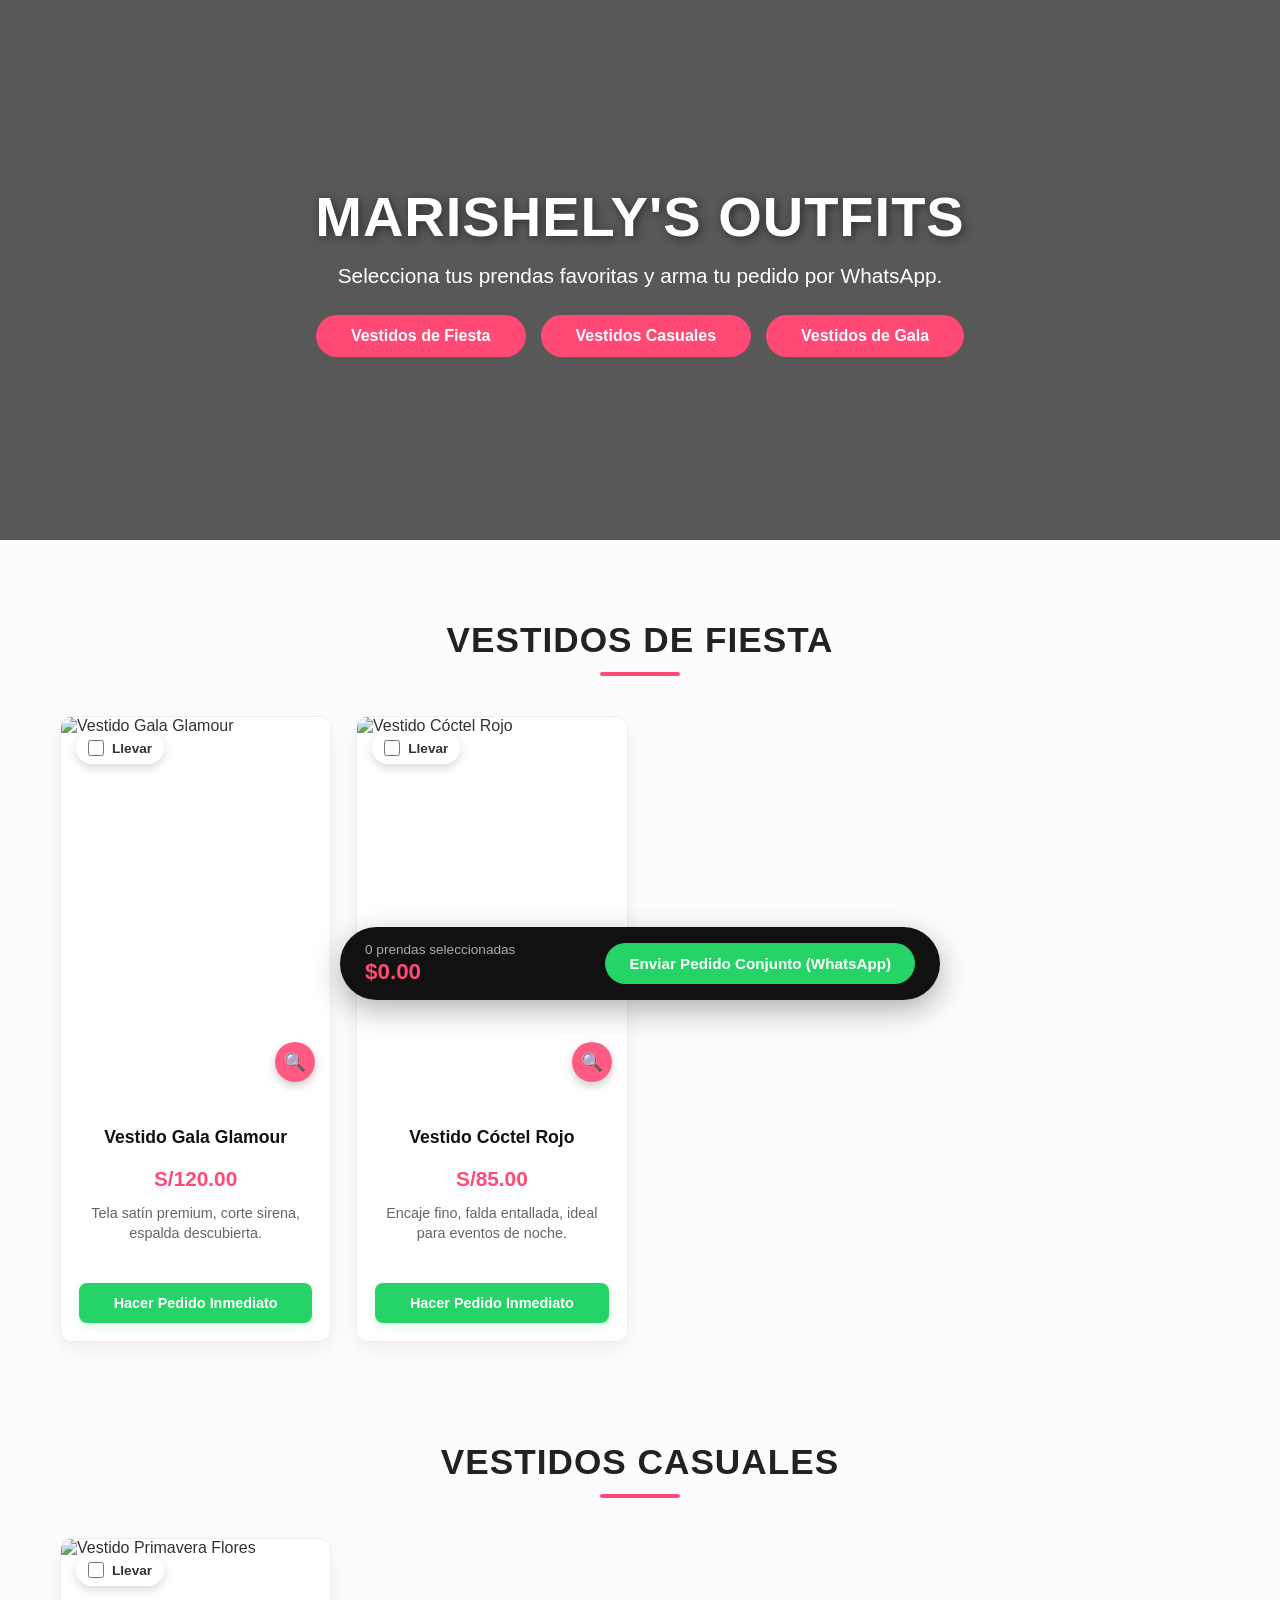
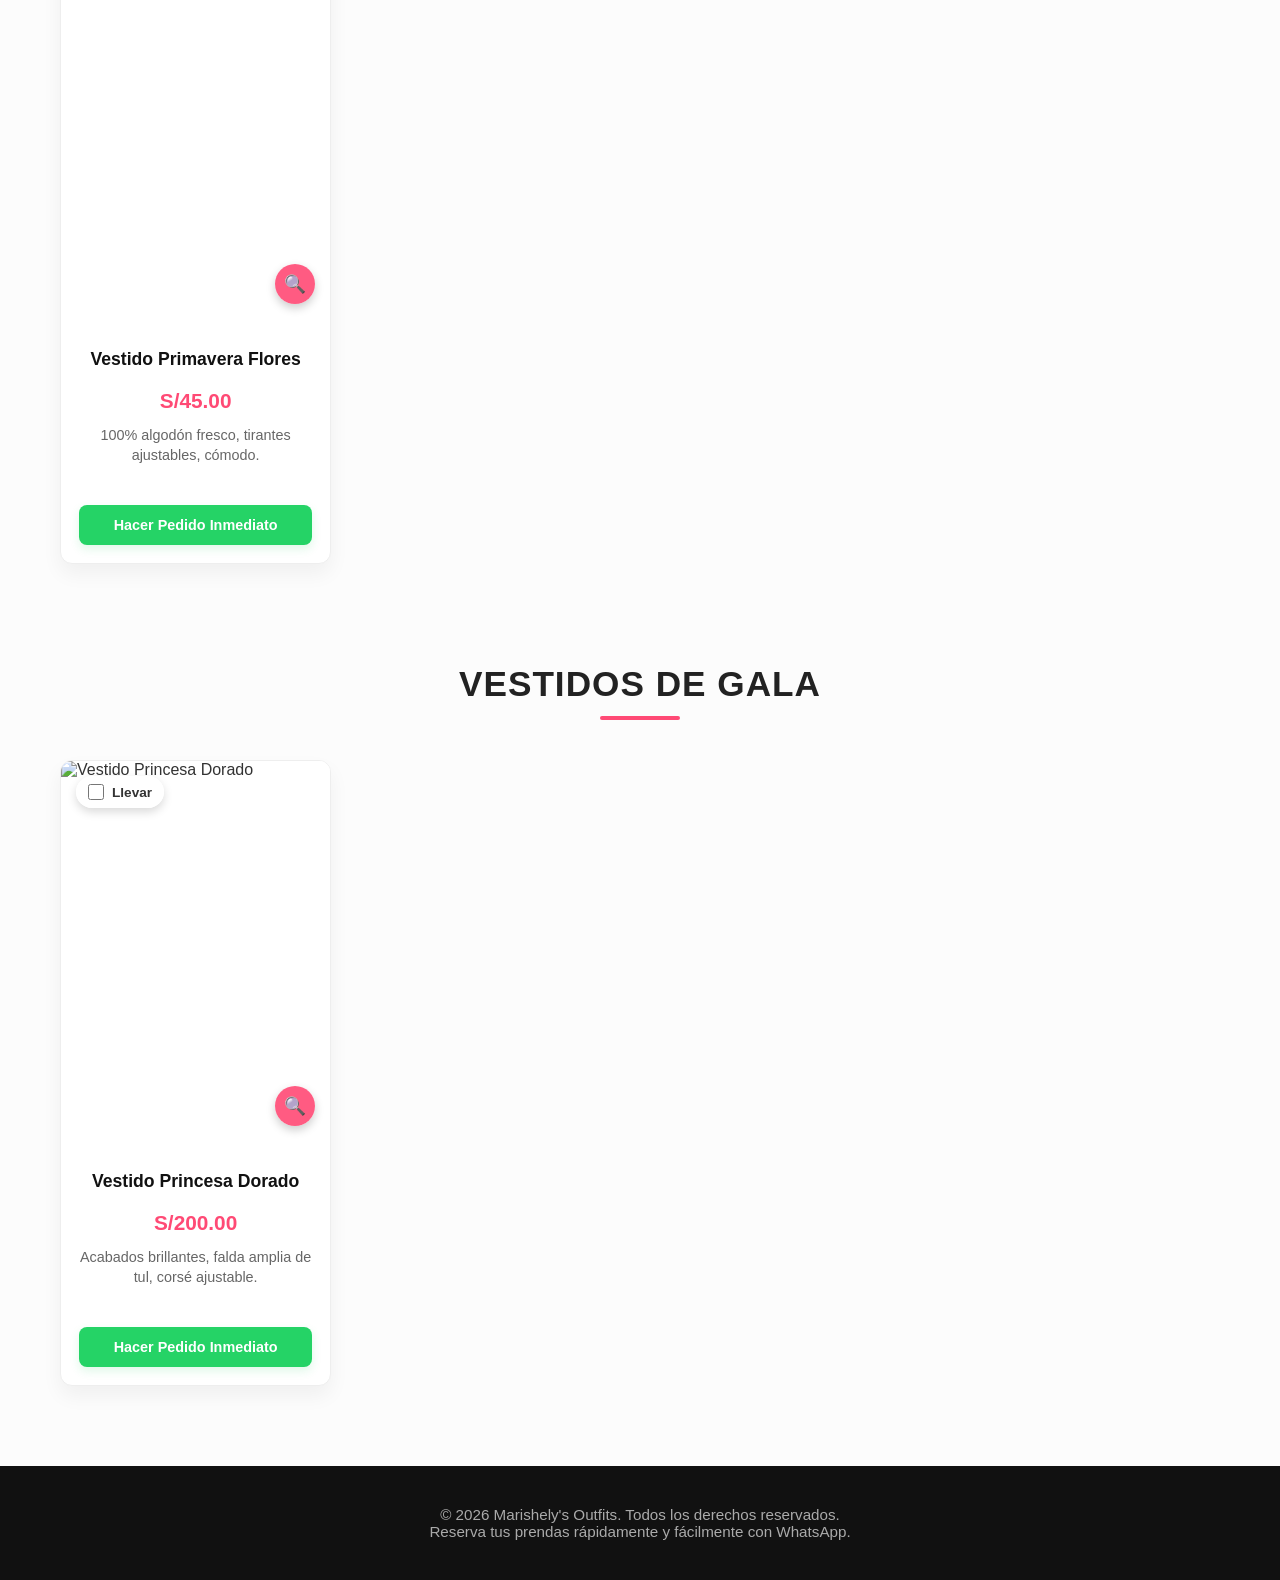
==== index.html @ c8107842 "q2" ====
<!DOCTYPE html>
<html lang="es">
<head>
    <meta charset="UTF-8">
    <meta name="viewport" content="width=device-width, initial-scale=1.0">
    <title>Marishely's Outfits</title>
    <link rel="stylesheet" href="styles.css">
</head>
<body>

    <!-- BANNER PRINCIPAL -->
    <header class="banner">
        <div class="banner-content">
            <h1>Marishely's Outfits</h1>
            <p>Selecciona tus prendas favoritas y arma tu pedido por WhatsApp.</p>
            <div class="banner-buttons" id="botones-navegacion"></div>
        </div>
    </header>

    <!-- CONTENEDOR PRINCIPAL DEL CATÁLOGO -->
    <main class="container" id="catalogo-principal">
        <!-- Las secciones se dibujarán aquí de forma automática -->
    </main>

    <!-- BARRA FLOTANTE DE PEDIDO GRUPAL (CARRITO) -->
    <div id="barra-pedido-grupal" class="barra-grupal">
        <div class="barra-grupal-info">
            <span id="contador-prendas">0 prendas seleccionadas</span>
            <strong id="total-pedido">$0.00</strong>
        </div>
        <button id="btn-enviar-grupal" class="btn-enviar-todos">Enviar Pedido Conjunto (WhatsApp)</button>
    </div>

    <!-- PIE DE PÁGINA -->
    <footer>
        <div class="footer-content">
            <p>&copy; 2026 Marishely's Outfits. Todos los derechos reservados.</p>
            <p>Reserva tus prendas rápidamente y fácilmente con WhatsApp.</p>
        </div>
    </footer>

    <!-- BOTÓN FLOTANTE PARA SUBIR RÁPIDO -->
    <button id="btn-subir" class="btn-scroll-top" title="Subir al inicio">↑</button>

    <script src="script.js"></script>
</body>
</html>
---- styles.css ----
/* ==========================================
   1. RESETEO Y ESTILOS GENERALES
   ========================================== */
* {
    margin: 0;
    padding: 0;
    box-sizing: border-box;
    font-family: 'Segoe UI', Tahoma, Geneva, Verdana, sans-serif;
    scroll-behavior: smooth;
}

body {
    background-color: #fcfcfc;
    color: #333;
    padding-bottom: 0px; /* Espacio para que la barra grupal no tape el footer */
}

.container {
    max-width: 1200px;
    margin: 0 auto;
    padding: 20px;
}

.seccion-catalogo {
    padding: 60px 0 20px 0;
}

/* ==========================================
   2. BANNER PRINCIPAL
   ========================================== */
.banner {
    background: linear-gradient(rgba(0, 0, 0, 0.65), rgba(0, 0, 0, 0.65)), 
                url('https://i.postimg.cc/J7bK7B1S/upscalemedia-transformed.jpg') no-repeat center center/cover;
    min-height: 60vh; /* Cambiado a min-height para que crezca si el texto lo necesita */
    height: auto;
    display: flex;
    justify-content: center;
    align-items: center;
    text-align: center;
    color: white;
    padding: 40px 15px; /* Margen interno para que nada toque los bordes físicos del celular */
    width: 100%;
}

.banner-content {
    width: 100%;
    max-width: 800px; /* Limita el ancho para que se lea cómodo */
    display: flex;
    flex-direction: column;
    align-items: center;
    gap: 10px;
}

.banner-content h1 {
    font-size: clamp(1.5rem, 7vw, 3.5rem); /* Ajuste elástico perfecto */
    font-weight: bold;
    text-transform: uppercase;
    letter-spacing: 1px;
    text-shadow: 2px 2px 10px rgba(0,0,0,0.5);
    width: 100%;
    word-wrap: break-word; /* Si la palabra no entra, se acomoda abajo de forma segura */
    line-height: 1.2;
}

.banner-content p {
    font-size: clamp(0.95rem, 3.5vw, 1.3rem);
    line-height: 1.4;
    margin-bottom: 15px;
    width: 100%;
    max-width: 90%; /* Da un aire estético a los lados del párrafo */
}

.banner-buttons {
    display: flex;
    gap: 15px;
    justify-content: center;
    flex-wrap: wrap;
}

.btn-banner {
    display: inline-block;
    padding: 12px 35px;
    background-color: #ff4a75;
    color: white;
    text-decoration: none;
    font-weight: bold;
    border-radius: 25px;
    transition: all 0.3s ease;
}

.btn-banner:hover {
    background-color: #e0325c;
    transform: scale(1.05);
}

.section-title {
    text-align: center;
    font-size: clamp(1.5rem, 4vw, 2.2rem); /* Letra perfecta en móviles y PC */
    margin-bottom: 40px;
    color: #222;
    text-transform: uppercase;
    letter-spacing: 1px;
    padding: 0 10px;
}

.section-title::after {
    content: '';
    display: block;
    width: 80px;
    height: 4px;
    background-color: #ff4a75;
    margin: 12px auto 0;
    border-radius: 2px;
}

/* ==========================================
   3. CUADRÍCULA Y CASILLAS DE PRENDAS
   ========================================== */
.grid-vestidos {
    display: grid;
    grid-template-columns: repeat(4, 1fr); 
    gap: 25px;
    margin-bottom: 20px;
}

.card-vestido {
    background-color: white;
    border-radius: 12px;
    overflow: hidden;
    box-shadow: 0 10px 20px rgba(0, 0, 0, 0.05);
    border: 1px solid #eee;
    display: flex;
    flex-direction: column;
    justify-content: space-between;
    height: 100%; 
    opacity: 0;
    transform: translateY(30px);
    transition: opacity 0.6s ease, transform 0.6s ease, box-shadow 0.4s ease;
}

.card-vestido.aparecer {
    opacity: 1;
    transform: translateY(0);
}

.card-vestido.aparecer:hover {
    transform: translateY(-5px);
    box-shadow: 0 15px 30px rgba(0, 0, 0, 0.1);
}

.card-vestido .img-container {
    width: 100%;
    height: 380px; 
    overflow: hidden; 
    position: relative;
    touch-action: none;
    background-color: #ffffff;
    display: flex;
}

.card-vestido img {
    width: 100%;
    height: 100%;
    object-fit: contain;
    display: block;
    will-change: transform;
    transition: transform 0.2s ease-out;
    transform-origin: center center;
   background-color: #ffffff;
}

/* CASILLA CHECKBOX DE SELECCIÓN MÚLTIPLE */
.contenedor-checkbox {
    position: absolute;
    top: 15px;
    left: 15px;
    z-index: 15;
    background: rgba(255, 255, 255, 0.9);
    padding: 8px 12px;
    border-radius: 20px;
    display: flex;
    align-items: center;
    gap: 8px;
    font-size: 0.85rem;
    font-weight: bold;
    box-shadow: 0 4px 10px rgba(0,0,0,0.15);
    cursor: pointer;
    user-select: none;
}

.contenedor-checkbox input {
    accent-color: #ff4a75; /* Cambia el color del check al rosa de la marca */
    width: 16px;
    height: 16px;
    cursor: pointer;
}

.btn-zoom-lupa {
    position: absolute;
    bottom: 15px !important;
    right: 15px !important;
    width: 40px;
    height: 40px;
    background-color: rgba(255, 74, 117, 0.9); 
    color: white;
    border: none;
    border-radius: 50%;
    font-size: 1.1rem;
    cursor: pointer;
    display: flex;
    align-items: center;
    justify-content: center;
    box-shadow: 0 4px 10px rgba(0, 0, 0, 0.2);
    z-index: 10; 
}

.card-info {
    padding: 18px;
    text-align: center;
    display: flex;
    flex-direction: column;
    flex-grow: 1;
}

.card-info h3 {
    font-size: 1.1rem;
    margin-bottom: 8px;
    color: #111;
    min-height: 44px;
    display: flex;
    align-items: center;
    justify-content: center;
}

.precio {
    font-size: 1.3rem;
    color: #ff4a75;
    font-weight: bold;
    margin-bottom: 12px;
}

.detalles {
    font-size: 0.9rem;
    color: #666;
    margin-bottom: 20px;
    line-height: 1.4;
    min-height: 60px;
}

/* BOTÓN DE COMPRA INDIVIDUAL */
.btn-whatsapp {
    display: block;
    padding: 12px;
    background-color: #25d366;
    color: white;
    text-decoration: none;
    font-weight: bold;
    border-radius: 8px;
    margin-top: auto;
    font-size: 0.9rem;
    box-shadow: 0 4px 10px rgba(37, 211, 102, 0.15);
}

/* ==========================================
   4. BARRA FLOTANTE MULTIPEDIDO (CARRITO)
   ========================================== */
.barra-grupal {
    position: fixed;
    bottom: -100px; /* Escondida al principio */
    left: 50%;
    transform: translateX(-50%);
    width: 90%;
    max-width: 600px;
    background-color: #111;
    color: white;
    padding: 15px 25px;
    border-radius: 40px;
    display: flex;
    justify-content: space-between;
    align-items: center;
    box-shadow: 0 10px 30px rgba(0,0,0,0.3);
    z-index: 1500;
    transition: bottom 0.4s cubic-bezier(0.25, 1, 0.5, 1);
}

.barra-grupal.activa {
    bottom: 25px; /* Se eleva elegantemente cuando hay prendas listas */
}

.barra-grupal-info {
    display: flex;
    flex-direction: column;
    gap: 2px;
}

.barra-grupal-info span {
    font-size: 0.85rem;
    color: #aaa;
}

.barra-grupal-info strong {
    font-size: 1.4rem;
    color: #ff4a75;
}

.btn-enviar-todos {
    background-color: #25d366;
    color: white;
    border: none;
    padding: 12px 24px;
    border-radius: 25px;
    font-weight: bold;
    font-size: 0.95rem;
    cursor: pointer;
    transition: background 0.2s;
}

.btn-enviar-todos:hover {
    background-color: #1ebd58;
}

/* FOOTER Y BOTÓN SCROLL */
footer {
    background-color: #111;
    color: #aaa;
    padding: 40px 20px;
    text-align: center;
    font-size: 0.95rem;
    margin-top: 20px;
}

.btn-scroll-top {
    position: fixed;
    bottom: 30px;
    right: 30px;
    width: 50px;
    height: 50px;
    background-color: #ff4a75;
    color: white;
    border: none;
    border-radius: 50%;
    font-size: 1.5rem;
    font-weight: bold;
    cursor: pointer;
    box-shadow: 0 4px 15px rgba(255, 74, 117, 0.4);
    z-index: 1000;
    opacity: 0;
    visibility: hidden;
    transform: translateY(20px);
    transition: all 0.3s ease;
}

.btn-scroll-top.visible { opacity: 1; visibility: visible; transform: translateY(0); }


/* RESPONSIVO */
@media (max-width: 1024px) {
    .grid-vestidos { grid-template-columns: repeat(2, 1fr); gap: 20px; }
}

@media (max-width: 600px) {
    .grid-vestidos { grid-template-columns: repeat(1, 1fr); gap: 20px; }
    .banner-buttons { display: grid; grid-template-columns: repeat(2, 1fr); gap: 10px; padding: 0 15px; }
    .btn-banner { font-size: 0.75rem; border-radius: 15px; padding: 8px 6px; }
    .barra-grupal { width: 95%; padding: 12px 18px; border-radius: 20px; flex-direction: column; gap: 12px; text-align: center; }
    .btn-enviar-todos { width: 100%; }
      .banner-buttons {
        display: grid;
        grid-template-columns: repeat(2, 1fr);
        gap: 8px;
        width: 100%;
        padding: 0; /* Limpia rellenos que puedan empujar el banner hacia los lados */
    }
    
}
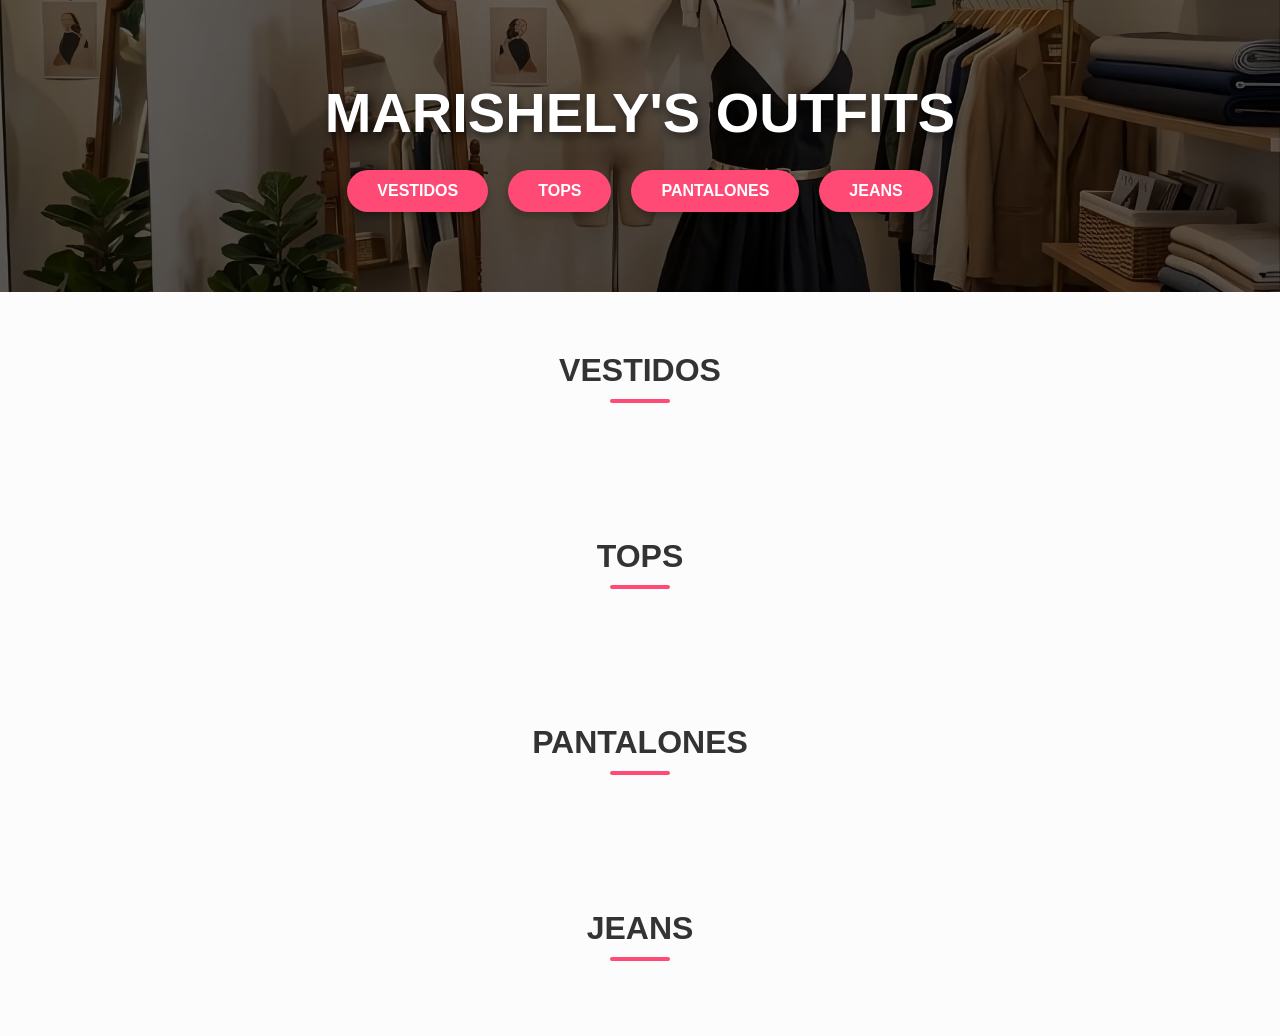
==== commit c4c0b7c5: "q1" ====
--- a/index.html
+++ b/index.html
@@ -7,41 +7,15 @@
     <link rel="stylesheet" href="styles.css">
 </head>
 <body>
-
-    <!-- BANNER PRINCIPAL -->
     <header class="banner">
         <div class="banner-content">
             <h1>Marishely's Outfits</h1>
-            <p>Selecciona tus prendas favoritas y arma tu pedido por WhatsApp.</p>
-            <div class="banner-buttons" id="botones-navegacion"></div>
+            <nav id="botones-navegacion" class="banner-buttons"></nav>
         </div>
     </header>
 
-    <!-- CONTENEDOR PRINCIPAL DEL CATÁLOGO -->
-    <main class="container" id="catalogo-principal">
-        <!-- Las secciones se dibujarán aquí de forma automática -->
-    </main>
-
-    <!-- BARRA FLOTANTE DE PEDIDO GRUPAL (CARRITO) -->
-    <div id="barra-pedido-grupal" class="barra-grupal">
-        <div class="barra-grupal-info">
-            <span id="contador-prendas">0 prendas seleccionadas</span>
-            <strong id="total-pedido">$0.00</strong>
-        </div>
-        <button id="btn-enviar-grupal" class="btn-enviar-todos">Enviar Pedido Conjunto (WhatsApp)</button>
-    </div>
-
-    <!-- PIE DE PÁGINA -->
-    <footer>
-        <div class="footer-content">
-            <p>&copy; 2026 Marishely's Outfits. Todos los derechos reservados.</p>
-            <p>Reserva tus prendas rápidamente y fácilmente con WhatsApp.</p>
-        </div>
-    </footer>
-
-    <!-- BOTÓN FLOTANTE PARA SUBIR RÁPIDO -->
-    <button id="btn-subir" class="btn-scroll-top" title="Subir al inicio">↑</button>
+    <main id="catalogo-principal" class="container"></main>
 
     <script src="script.js"></script>
 </body>
-</html>
+</html>
--- a/styles.css
+++ b/styles.css
@@ -7,369 +7,135 @@
     box-sizing: border-box;
     font-family: 'Segoe UI', Tahoma, Geneva, Verdana, sans-serif;
     scroll-behavior: smooth;
+    -webkit-tap-highlight-color: transparent;
 }
 
 body {
     background-color: #fcfcfc;
     color: #333;
-    padding-bottom: 0px; /* Espacio para que la barra grupal no tape el footer */
-}
-
-.container {
-    max-width: 1200px;
-    margin: 0 auto;
-    padding: 20px;
-}
-
-.seccion-catalogo {
-    padding: 60px 0 20px 0;
 }
 
 /* ==========================================
-   2. BANNER PRINCIPAL
+   2. BANNER PRINCIPAL (MODELO ACTUALIZADO)
    ========================================== */
 .banner {
-    background: linear-gradient(rgba(0, 0, 0, 0.65), rgba(0, 0, 0, 0.65)), 
-                url('https://i.postimg.cc/J7bK7B1S/upscalemedia-transformed.jpg') no-repeat center center/cover;
-    min-height: 60vh; /* Cambiado a min-height para que crezca si el texto lo necesita */
-    height: auto;
-    display: flex;
-    justify-content: center;
-    align-items: center;
+    /* Recuerda poner aquí la URL de tu imagen de fondo */
+    background: linear-gradient(rgba(0, 0, 0, 0.6), rgba(0, 0, 0, 0.6)), url('/img/fnd.webp');
+    background-size: cover;
+    background-position: center;
+    padding: 80px 20px;
     text-align: center;
     color: white;
-    padding: 40px 15px; /* Margen interno para que nada toque los bordes físicos del celular */
-    width: 100%;
 }
 
-.banner-content {
-    width: 100%;
-    max-width: 800px; /* Limita el ancho para que se lea cómodo */
-    display: flex;
-    flex-direction: column;
-    align-items: center;
-    gap: 10px;
-}
-
-.banner-content h1 {
-    font-size: clamp(1.5rem, 7vw, 3.5rem); /* Ajuste elástico perfecto */
-    font-weight: bold;
+.banner h1 {
+    font-size: 3.5rem;
+    font-weight: 800;
     text-transform: uppercase;
-    letter-spacing: 1px;
-    text-shadow: 2px 2px 10px rgba(0,0,0,0.5);
-    width: 100%;
-    word-wrap: break-word; /* Si la palabra no entra, se acomoda abajo de forma segura */
-    line-height: 1.2;
-}
-
-.banner-content p {
-    font-size: clamp(0.95rem, 3.5vw, 1.3rem);
-    line-height: 1.4;
-    margin-bottom: 15px;
-    width: 100%;
-    max-width: 90%; /* Da un aire estético a los lados del párrafo */
+    text-shadow: 2px 4px 10px rgba(0, 0, 0, 0.6);
+    margin-bottom: 10px;
 }
 
 .banner-buttons {
     display: flex;
-    gap: 15px;
     justify-content: center;
     flex-wrap: wrap;
+    gap: 20px; /* Separación clara entre botones */
+    margin-top: 25px;
 }
 
 .btn-banner {
-    display: inline-block;
-    padding: 12px 35px;
+    padding: 12px 30px;
     background-color: #ff4a75;
     color: white;
     text-decoration: none;
+    border-radius: 25px;
     font-weight: bold;
-    border-radius: 25px;
-    transition: all 0.3s ease;
+    box-shadow: 0 4px 6px rgba(0, 0, 0, 0.2);
+    transition: transform 0.2s ease, background-color 0.3s ease, box-shadow 0.3s ease;
+    display: inline-block;
+    cursor: pointer;
 }
 
 .btn-banner:hover {
-    background-color: #e0325c;
-    transform: scale(1.05);
+    background-color: #e03e65;
+    transform: translateY(-3px);
+    box-shadow: 0 6px 12px rgba(255, 74, 117, 0.4);
 }
 
-.section-title {
-    text-align: center;
-    font-size: clamp(1.5rem, 4vw, 2.2rem); /* Letra perfecta en móviles y PC */
-    margin-bottom: 40px;
-    color: #222;
-    text-transform: uppercase;
-    letter-spacing: 1px;
-    padding: 0 10px;
+.btn-banner:active {
+    transform: scale(0.95);
+    background-color: #c72c50;
 }
 
-.section-title::after {
-    content: '';
+/* ==========================================
+   3. SECCIONES Y CATÁLOGO
+   ========================================== */
+section {
+    text-align: center;
+    padding: 60px 20px;
+}
+
+section h2 {
+    font-size: 2rem;
+    text-transform: uppercase;
+    margin-bottom: 15px;
+}
+
+section h2::after {
+    content: "";
     display: block;
-    width: 80px;
+    width: 60px;
     height: 4px;
     background-color: #ff4a75;
-    margin: 12px auto 0;
+    margin: 10px auto;
     border-radius: 2px;
 }
 
-/* ==========================================
-   3. CUADRÍCULA Y CASILLAS DE PRENDAS
-   ========================================== */
 .grid-vestidos {
     display: grid;
-    grid-template-columns: repeat(4, 1fr); 
+    grid-template-columns: repeat(auto-fill, minmax(250px, 1fr));
     gap: 25px;
-    margin-bottom: 20px;
+    max-width: 1200px;
+    margin: 0 auto;
 }
 
+/* ==========================================
+   4. TARJETAS (SCROLL FLUIDO EN MÓVIL)
+   ========================================== */
 .card-vestido {
     background-color: white;
     border-radius: 12px;
-    overflow: hidden;
-    box-shadow: 0 10px 20px rgba(0, 0, 0, 0.05);
+    padding: 15px;
+    box-shadow: 0 4px 15px rgba(0, 0, 0, 0.05);
     border: 1px solid #eee;
-    display: flex;
-    flex-direction: column;
-    justify-content: space-between;
-    height: 100%; 
-    opacity: 0;
-    transform: translateY(30px);
-    transition: opacity 0.6s ease, transform 0.6s ease, box-shadow 0.4s ease;
 }
 
-.card-vestido.aparecer {
-    opacity: 1;
-    transform: translateY(0);
+.img-container {
+    position: relative;
+    width: 100%;
+    height: 350px;
+    overflow: hidden;
+    touch-action: pan-y; /* Permite scroll vertical */
 }
 
-.card-vestido.aparecer:hover {
-    transform: translateY(-5px);
-    box-shadow: 0 15px 30px rgba(0, 0, 0, 0.1);
-}
-
-.card-vestido .img-container {
-    width: 100%;
-    height: 380px; 
-    overflow: hidden; 
-    position: relative;
-    touch-action: none;
-    background-color: #ffffff;
-    display: flex;
-}
-
-.card-vestido img {
+.img-container img {
     width: 100%;
     height: 100%;
-    object-fit: contain;
-    display: block;
-    will-change: transform;
-    transition: transform 0.2s ease-out;
-    transform-origin: center center;
-   background-color: #ffffff;
-}
-
-/* CASILLA CHECKBOX DE SELECCIÓN MÚLTIPLE */
-.contenedor-checkbox {
-    position: absolute;
-    top: 15px;
-    left: 15px;
-    z-index: 15;
-    background: rgba(255, 255, 255, 0.9);
-    padding: 8px 12px;
-    border-radius: 20px;
-    display: flex;
-    align-items: center;
-    gap: 8px;
-    font-size: 0.85rem;
-    font-weight: bold;
-    box-shadow: 0 4px 10px rgba(0,0,0,0.15);
-    cursor: pointer;
-    user-select: none;
-}
-
-.contenedor-checkbox input {
-    accent-color: #ff4a75; /* Cambia el color del check al rosa de la marca */
-    width: 16px;
-    height: 16px;
-    cursor: pointer;
+    object-fit: cover;
+    touch-action: pan-y !important;
 }
 
 .btn-zoom-lupa {
     position: absolute;
-    bottom: 15px !important;
-    right: 15px !important;
+    bottom: 10px;
+    right: 10px;
     width: 40px;
     height: 40px;
-    background-color: rgba(255, 74, 117, 0.9); 
+    background: #ff4a75;
     color: white;
     border: none;
     border-radius: 50%;
-    font-size: 1.1rem;
     cursor: pointer;
-    display: flex;
-    align-items: center;
-    justify-content: center;
-    box-shadow: 0 4px 10px rgba(0, 0, 0, 0.2);
-    z-index: 10; 
-}
-
-.card-info {
-    padding: 18px;
-    text-align: center;
-    display: flex;
-    flex-direction: column;
-    flex-grow: 1;
-}
-
-.card-info h3 {
-    font-size: 1.1rem;
-    margin-bottom: 8px;
-    color: #111;
-    min-height: 44px;
-    display: flex;
-    align-items: center;
-    justify-content: center;
-}
-
-.precio {
-    font-size: 1.3rem;
-    color: #ff4a75;
-    font-weight: bold;
-    margin-bottom: 12px;
-}
-
-.detalles {
-    font-size: 0.9rem;
-    color: #666;
-    margin-bottom: 20px;
-    line-height: 1.4;
-    min-height: 60px;
-}
-
-/* BOTÓN DE COMPRA INDIVIDUAL */
-.btn-whatsapp {
-    display: block;
-    padding: 12px;
-    background-color: #25d366;
-    color: white;
-    text-decoration: none;
-    font-weight: bold;
-    border-radius: 8px;
-    margin-top: auto;
-    font-size: 0.9rem;
-    box-shadow: 0 4px 10px rgba(37, 211, 102, 0.15);
-}
-
-/* ==========================================
-   4. BARRA FLOTANTE MULTIPEDIDO (CARRITO)
-   ========================================== */
-.barra-grupal {
-    position: fixed;
-    bottom: -100px; /* Escondida al principio */
-    left: 50%;
-    transform: translateX(-50%);
-    width: 90%;
-    max-width: 600px;
-    background-color: #111;
-    color: white;
-    padding: 15px 25px;
-    border-radius: 40px;
-    display: flex;
-    justify-content: space-between;
-    align-items: center;
-    box-shadow: 0 10px 30px rgba(0,0,0,0.3);
-    z-index: 1500;
-    transition: bottom 0.4s cubic-bezier(0.25, 1, 0.5, 1);
-}
-
-.barra-grupal.activa {
-    bottom: 25px; /* Se eleva elegantemente cuando hay prendas listas */
-}
-
-.barra-grupal-info {
-    display: flex;
-    flex-direction: column;
-    gap: 2px;
-}
-
-.barra-grupal-info span {
-    font-size: 0.85rem;
-    color: #aaa;
-}
-
-.barra-grupal-info strong {
-    font-size: 1.4rem;
-    color: #ff4a75;
-}
-
-.btn-enviar-todos {
-    background-color: #25d366;
-    color: white;
-    border: none;
-    padding: 12px 24px;
-    border-radius: 25px;
-    font-weight: bold;
-    font-size: 0.95rem;
-    cursor: pointer;
-    transition: background 0.2s;
-}
-
-.btn-enviar-todos:hover {
-    background-color: #1ebd58;
-}
-
-/* FOOTER Y BOTÓN SCROLL */
-footer {
-    background-color: #111;
-    color: #aaa;
-    padding: 40px 20px;
-    text-align: center;
-    font-size: 0.95rem;
-    margin-top: 20px;
-}
-
-.btn-scroll-top {
-    position: fixed;
-    bottom: 30px;
-    right: 30px;
-    width: 50px;
-    height: 50px;
-    background-color: #ff4a75;
-    color: white;
-    border: none;
-    border-radius: 50%;
-    font-size: 1.5rem;
-    font-weight: bold;
-    cursor: pointer;
-    box-shadow: 0 4px 15px rgba(255, 74, 117, 0.4);
-    z-index: 1000;
-    opacity: 0;
-    visibility: hidden;
-    transform: translateY(20px);
-    transition: all 0.3s ease;
-}
-
-.btn-scroll-top.visible { opacity: 1; visibility: visible; transform: translateY(0); }
-
-
-/* RESPONSIVO */
-@media (max-width: 1024px) {
-    .grid-vestidos { grid-template-columns: repeat(2, 1fr); gap: 20px; }
-}
-
-@media (max-width: 600px) {
-    .grid-vestidos { grid-template-columns: repeat(1, 1fr); gap: 20px; }
-    .banner-buttons { display: grid; grid-template-columns: repeat(2, 1fr); gap: 10px; padding: 0 15px; }
-    .btn-banner { font-size: 0.75rem; border-radius: 15px; padding: 8px 6px; }
-    .barra-grupal { width: 95%; padding: 12px 18px; border-radius: 20px; flex-direction: column; gap: 12px; text-align: center; }
-    .btn-enviar-todos { width: 100%; }
-      .banner-buttons {
-        display: grid;
-        grid-template-columns: repeat(2, 1fr);
-        gap: 8px;
-        width: 100%;
-        padding: 0; /* Limpia rellenos que puedan empujar el banner hacia los lados */
-    }
-    
-}
+    pointer-events: auto;
+}
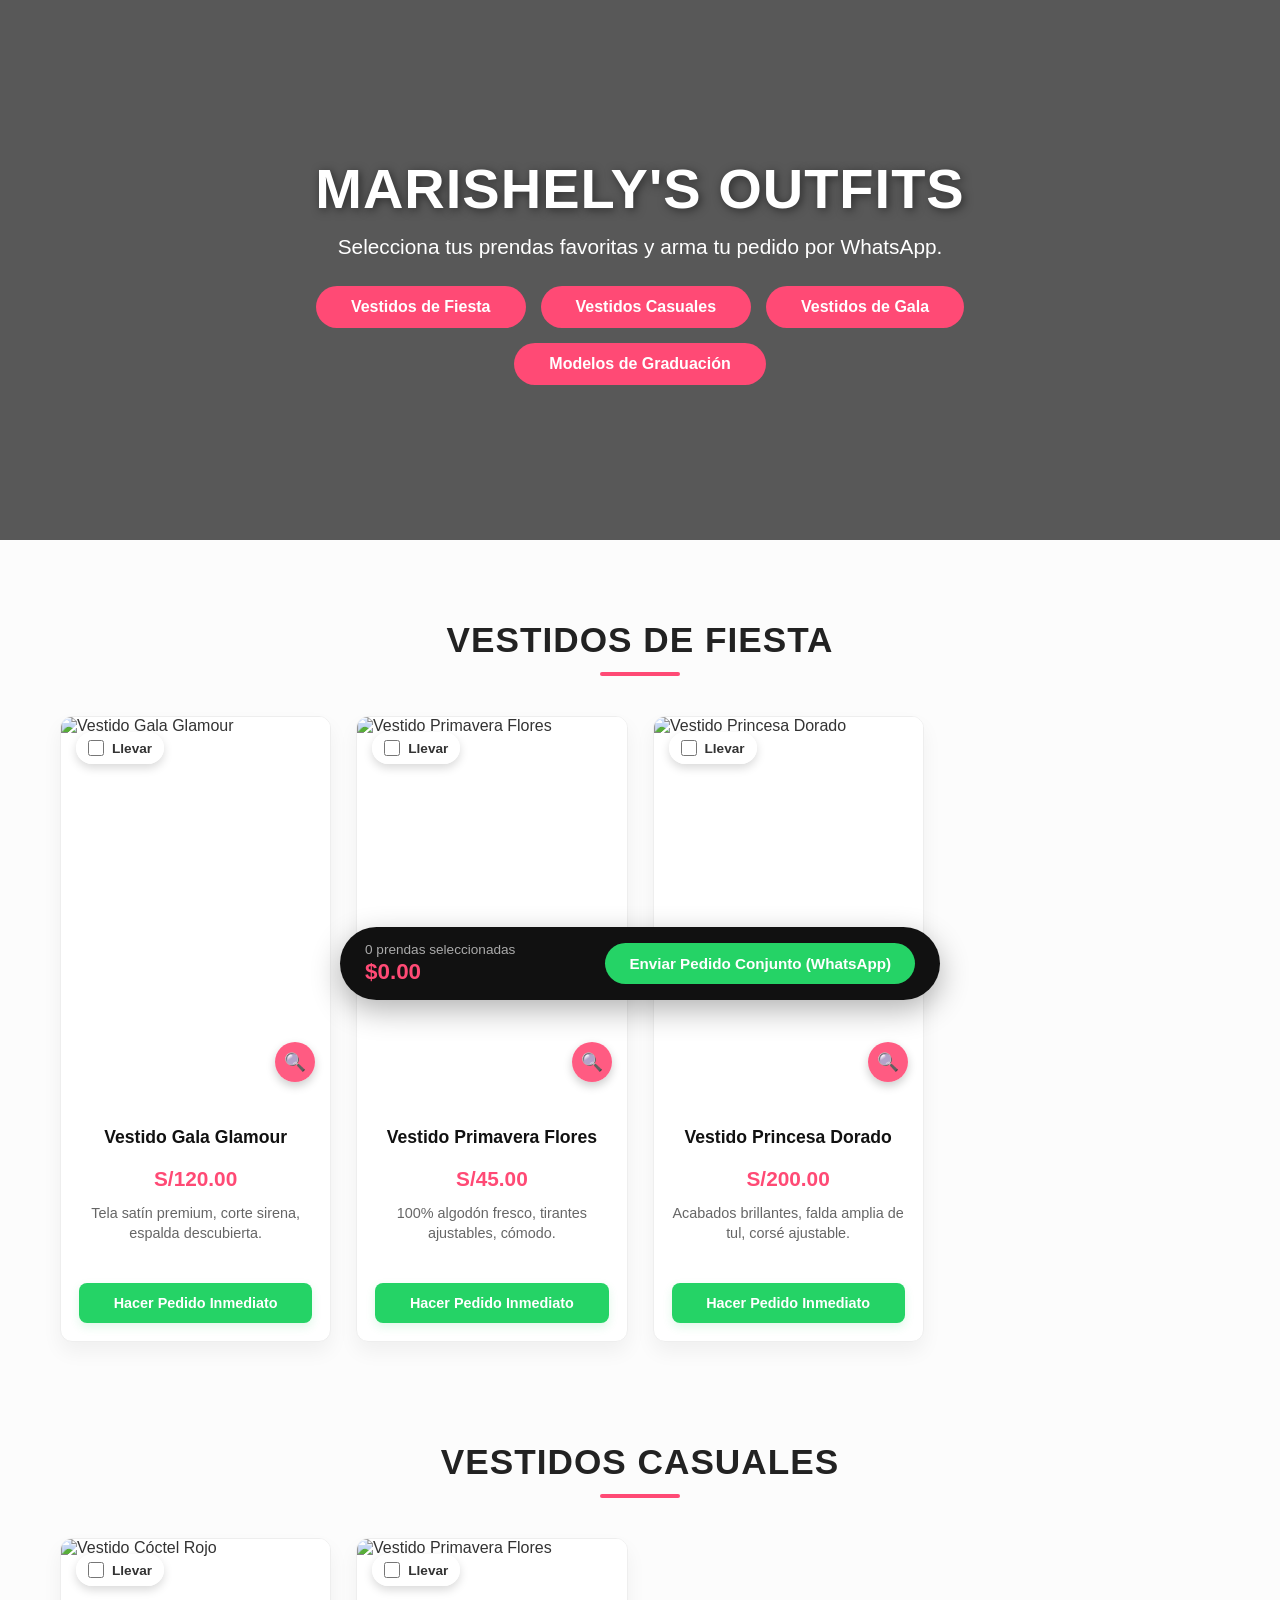
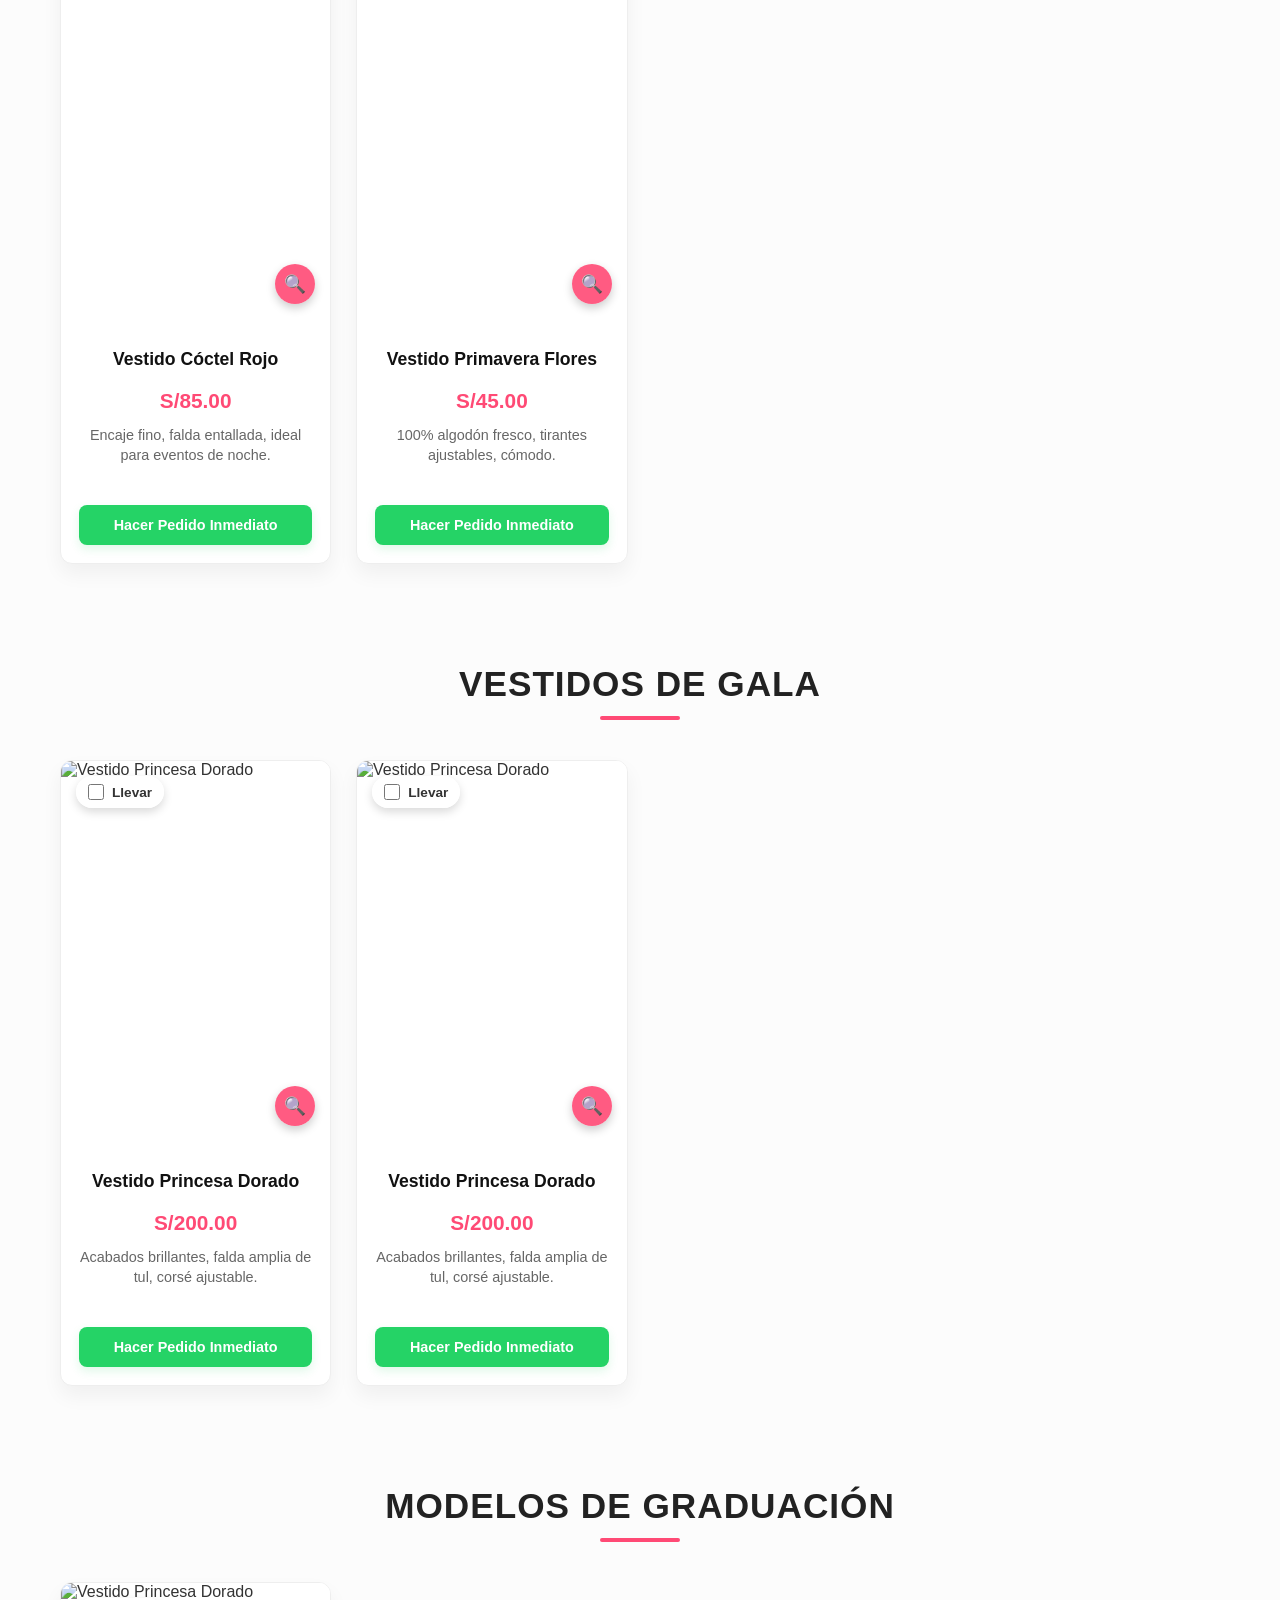
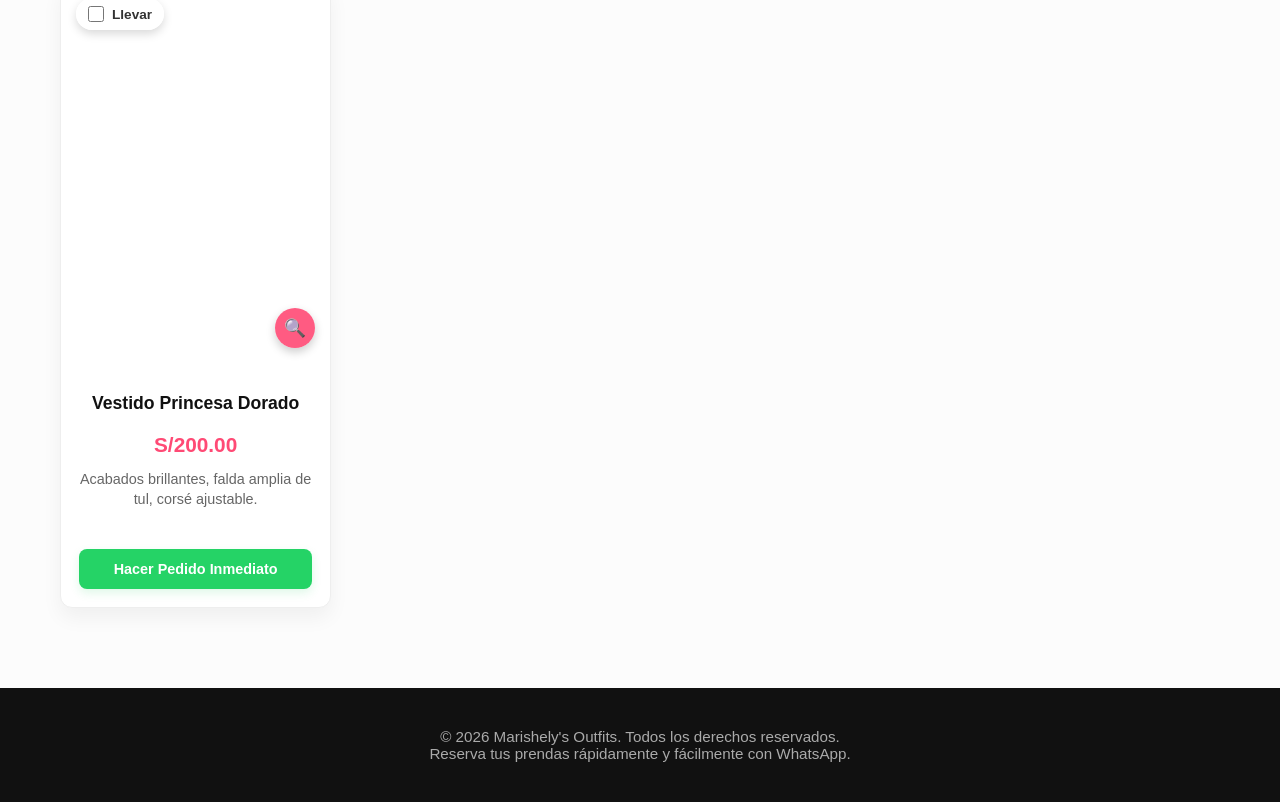
==== commit 72ab308d: "Add files via upload" ====
--- a/index.html
+++ b/index.html
@@ -7,15 +7,41 @@
     <link rel="stylesheet" href="styles.css">
 </head>
 <body>
+
+    <!-- BANNER PRINCIPAL -->
     <header class="banner">
         <div class="banner-content">
             <h1>Marishely's Outfits</h1>
-            <nav id="botones-navegacion" class="banner-buttons"></nav>
+            <p>Selecciona tus prendas favoritas y arma tu pedido por WhatsApp.</p>
+            <div class="banner-buttons" id="botones-navegacion"></div>
         </div>
     </header>
 
-    <main id="catalogo-principal" class="container"></main>
+    <!-- CONTENEDOR PRINCIPAL DEL CATÁLOGO -->
+    <main class="container" id="catalogo-principal">
+        <!-- Las secciones se dibujarán aquí de forma automática -->
+    </main>
+
+    <!-- BARRA FLOTANTE DE PEDIDO GRUPAL (CARRITO) -->
+    <div id="barra-pedido-grupal" class="barra-grupal">
+        <div class="barra-grupal-info">
+            <span id="contador-prendas">0 prendas seleccionadas</span>
+            <strong id="total-pedido">$0.00</strong>
+        </div>
+        <button id="btn-enviar-grupal" class="btn-enviar-todos">Enviar Pedido Conjunto (WhatsApp)</button>
+    </div>
+
+    <!-- PIE DE PÁGINA -->
+    <footer>
+        <div class="footer-content">
+            <p>&copy; 2026 Marishely's Outfits. Todos los derechos reservados.</p>
+            <p>Reserva tus prendas rápidamente y fácilmente con WhatsApp.</p>
+        </div>
+    </footer>
+
+    <!-- BOTÓN FLOTANTE PARA SUBIR RÁPIDO -->
+    <button id="btn-subir" class="btn-scroll-top" title="Subir al inicio">↑</button>
 
     <script src="script.js"></script>
 </body>
-</html>+</html>
--- a/styles.css
+++ b/styles.css
@@ -7,135 +7,369 @@
     box-sizing: border-box;
     font-family: 'Segoe UI', Tahoma, Geneva, Verdana, sans-serif;
     scroll-behavior: smooth;
-    -webkit-tap-highlight-color: transparent;
 }
 
 body {
     background-color: #fcfcfc;
     color: #333;
+    padding-bottom: 0px; /* Espacio para que la barra grupal no tape el footer */
+}
+
+.container {
+    max-width: 1200px;
+    margin: 0 auto;
+    padding: 20px;
+}
+
+.seccion-catalogo {
+    padding: 60px 0 20px 0;
 }
 
 /* ==========================================
-   2. BANNER PRINCIPAL (MODELO ACTUALIZADO)
+   2. BANNER PRINCIPAL
    ========================================== */
 .banner {
-    /* Recuerda poner aquí la URL de tu imagen de fondo */
-    background: linear-gradient(rgba(0, 0, 0, 0.6), rgba(0, 0, 0, 0.6)), url('/img/fnd.webp');
-    background-size: cover;
-    background-position: center;
-    padding: 80px 20px;
+    background: linear-gradient(rgba(0, 0, 0, 0.65), rgba(0, 0, 0, 0.65)), 
+                url('https://i.postimg.cc/J7bK7B1S/upscalemedia-transformed.jpg') no-repeat center center/cover;
+    min-height: 60vh; /* Cambiado a min-height para que crezca si el texto lo necesita */
+    height: auto;
+    display: flex;
+    justify-content: center;
+    align-items: center;
     text-align: center;
     color: white;
-}
-
-.banner h1 {
-    font-size: 3.5rem;
-    font-weight: 800;
+    padding: 40px 15px; /* Margen interno para que nada toque los bordes físicos del celular */
+    width: 100%;
+}
+
+.banner-content {
+    width: 100%;
+    max-width: 800px; /* Limita el ancho para que se lea cómodo */
+    display: flex;
+    flex-direction: column;
+    align-items: center;
+    gap: 10px;
+}
+
+.banner-content h1 {
+    font-size: clamp(1.5rem, 7vw, 3.5rem); /* Ajuste elástico perfecto */
+    font-weight: bold;
     text-transform: uppercase;
-    text-shadow: 2px 4px 10px rgba(0, 0, 0, 0.6);
-    margin-bottom: 10px;
+    letter-spacing: 1px;
+    text-shadow: 2px 2px 10px rgba(0,0,0,0.5);
+    width: 100%;
+    word-wrap: break-word; /* Si la palabra no entra, se acomoda abajo de forma segura */
+    line-height: 1.2;
+}
+
+.banner-content p {
+    font-size: clamp(0.95rem, 3.5vw, 1.3rem);
+    line-height: 1.4;
+    margin-bottom: 15px;
+    width: 100%;
+    max-width: 90%; /* Da un aire estético a los lados del párrafo */
 }
 
 .banner-buttons {
     display: flex;
+    gap: 15px;
     justify-content: center;
     flex-wrap: wrap;
-    gap: 20px; /* Separación clara entre botones */
-    margin-top: 25px;
 }
 
 .btn-banner {
-    padding: 12px 30px;
+    display: inline-block;
+    padding: 12px 35px;
     background-color: #ff4a75;
     color: white;
     text-decoration: none;
+    font-weight: bold;
     border-radius: 25px;
-    font-weight: bold;
-    box-shadow: 0 4px 6px rgba(0, 0, 0, 0.2);
-    transition: transform 0.2s ease, background-color 0.3s ease, box-shadow 0.3s ease;
-    display: inline-block;
-    cursor: pointer;
+    transition: all 0.3s ease;
 }
 
 .btn-banner:hover {
-    background-color: #e03e65;
-    transform: translateY(-3px);
-    box-shadow: 0 6px 12px rgba(255, 74, 117, 0.4);
-}
-
-.btn-banner:active {
-    transform: scale(0.95);
-    background-color: #c72c50;
-}
-
-/* ==========================================
-   3. SECCIONES Y CATÁLOGO
-   ========================================== */
-section {
+    background-color: #e0325c;
+    transform: scale(1.05);
+}
+
+.section-title {
     text-align: center;
-    padding: 60px 20px;
-}
-
-section h2 {
-    font-size: 2rem;
+    font-size: clamp(1.5rem, 4vw, 2.2rem); /* Letra perfecta en móviles y PC */
+    margin-bottom: 40px;
+    color: #222;
     text-transform: uppercase;
-    margin-bottom: 15px;
-}
-
-section h2::after {
-    content: "";
+    letter-spacing: 1px;
+    padding: 0 10px;
+}
+
+.section-title::after {
+    content: '';
     display: block;
-    width: 60px;
+    width: 80px;
     height: 4px;
     background-color: #ff4a75;
-    margin: 10px auto;
+    margin: 12px auto 0;
     border-radius: 2px;
 }
 
+/* ==========================================
+   3. CUADRÍCULA Y CASILLAS DE PRENDAS
+   ========================================== */
 .grid-vestidos {
     display: grid;
-    grid-template-columns: repeat(auto-fill, minmax(250px, 1fr));
+    grid-template-columns: repeat(4, 1fr); 
     gap: 25px;
-    max-width: 1200px;
-    margin: 0 auto;
-}
-
-/* ==========================================
-   4. TARJETAS (SCROLL FLUIDO EN MÓVIL)
-   ========================================== */
+    margin-bottom: 20px;
+}
+
 .card-vestido {
     background-color: white;
     border-radius: 12px;
-    padding: 15px;
-    box-shadow: 0 4px 15px rgba(0, 0, 0, 0.05);
+    overflow: hidden;
+    box-shadow: 0 10px 20px rgba(0, 0, 0, 0.05);
     border: 1px solid #eee;
-}
-
-.img-container {
+    display: flex;
+    flex-direction: column;
+    justify-content: space-between;
+    height: 100%; 
+    opacity: 0;
+    transform: translateY(30px);
+    transition: opacity 0.6s ease, transform 0.6s ease, box-shadow 0.4s ease;
+}
+
+.card-vestido.aparecer {
+    opacity: 1;
+    transform: translateY(0);
+}
+
+.card-vestido.aparecer:hover {
+    transform: translateY(-5px);
+    box-shadow: 0 15px 30px rgba(0, 0, 0, 0.1);
+}
+
+.card-vestido .img-container {
+    width: 100%;
+    height: 380px; 
+    overflow: hidden; 
     position: relative;
-    width: 100%;
-    height: 350px;
-    overflow: hidden;
-    touch-action: pan-y; /* Permite scroll vertical */
-}
-
-.img-container img {
+    touch-action: none;
+    background-color: #ffffff;
+    display: flex;
+}
+
+.card-vestido img {
     width: 100%;
     height: 100%;
-    object-fit: cover;
-    touch-action: pan-y !important;
+    object-fit: contain;
+    display: block;
+    will-change: transform;
+    transition: transform 0.2s ease-out;
+    transform-origin: center center;
+   background-color: #ffffff;
+}
+
+/* CASILLA CHECKBOX DE SELECCIÓN MÚLTIPLE */
+.contenedor-checkbox {
+    position: absolute;
+    top: 15px;
+    left: 15px;
+    z-index: 15;
+    background: rgba(255, 255, 255, 0.9);
+    padding: 8px 12px;
+    border-radius: 20px;
+    display: flex;
+    align-items: center;
+    gap: 8px;
+    font-size: 0.85rem;
+    font-weight: bold;
+    box-shadow: 0 4px 10px rgba(0,0,0,0.15);
+    cursor: pointer;
+    user-select: none;
+}
+
+.contenedor-checkbox input {
+    accent-color: #ff4a75; /* Cambia el color del check al rosa de la marca */
+    width: 16px;
+    height: 16px;
+    cursor: pointer;
 }
 
 .btn-zoom-lupa {
     position: absolute;
-    bottom: 10px;
-    right: 10px;
+    bottom: 15px !important;
+    right: 15px !important;
     width: 40px;
     height: 40px;
-    background: #ff4a75;
+    background-color: rgba(255, 74, 117, 0.9); 
     color: white;
     border: none;
     border-radius: 50%;
-    cursor: pointer;
-    pointer-events: auto;
-}+    font-size: 1.1rem;
+    cursor: pointer;
+    display: flex;
+    align-items: center;
+    justify-content: center;
+    box-shadow: 0 4px 10px rgba(0, 0, 0, 0.2);
+    z-index: 10; 
+}
+
+.card-info {
+    padding: 18px;
+    text-align: center;
+    display: flex;
+    flex-direction: column;
+    flex-grow: 1;
+}
+
+.card-info h3 {
+    font-size: 1.1rem;
+    margin-bottom: 8px;
+    color: #111;
+    min-height: 44px;
+    display: flex;
+    align-items: center;
+    justify-content: center;
+}
+
+.precio {
+    font-size: 1.3rem;
+    color: #ff4a75;
+    font-weight: bold;
+    margin-bottom: 12px;
+}
+
+.detalles {
+    font-size: 0.9rem;
+    color: #666;
+    margin-bottom: 20px;
+    line-height: 1.4;
+    min-height: 60px;
+}
+
+/* BOTÓN DE COMPRA INDIVIDUAL */
+.btn-whatsapp {
+    display: block;
+    padding: 12px;
+    background-color: #25d366;
+    color: white;
+    text-decoration: none;
+    font-weight: bold;
+    border-radius: 8px;
+    margin-top: auto;
+    font-size: 0.9rem;
+    box-shadow: 0 4px 10px rgba(37, 211, 102, 0.15);
+}
+
+/* ==========================================
+   4. BARRA FLOTANTE MULTIPEDIDO (CARRITO)
+   ========================================== */
+.barra-grupal {
+    position: fixed;
+    bottom: -100px; /* Escondida al principio */
+    left: 50%;
+    transform: translateX(-50%);
+    width: 90%;
+    max-width: 600px;
+    background-color: #111;
+    color: white;
+    padding: 15px 25px;
+    border-radius: 40px;
+    display: flex;
+    justify-content: space-between;
+    align-items: center;
+    box-shadow: 0 10px 30px rgba(0,0,0,0.3);
+    z-index: 1500;
+    transition: bottom 0.4s cubic-bezier(0.25, 1, 0.5, 1);
+}
+
+.barra-grupal.activa {
+    bottom: 25px; /* Se eleva elegantemente cuando hay prendas listas */
+}
+
+.barra-grupal-info {
+    display: flex;
+    flex-direction: column;
+    gap: 2px;
+}
+
+.barra-grupal-info span {
+    font-size: 0.85rem;
+    color: #aaa;
+}
+
+.barra-grupal-info strong {
+    font-size: 1.4rem;
+    color: #ff4a75;
+}
+
+.btn-enviar-todos {
+    background-color: #25d366;
+    color: white;
+    border: none;
+    padding: 12px 24px;
+    border-radius: 25px;
+    font-weight: bold;
+    font-size: 0.95rem;
+    cursor: pointer;
+    transition: background 0.2s;
+}
+
+.btn-enviar-todos:hover {
+    background-color: #1ebd58;
+}
+
+/* FOOTER Y BOTÓN SCROLL */
+footer {
+    background-color: #111;
+    color: #aaa;
+    padding: 40px 20px;
+    text-align: center;
+    font-size: 0.95rem;
+    margin-top: 20px;
+}
+
+.btn-scroll-top {
+    position: fixed;
+    bottom: 30px;
+    right: 30px;
+    width: 50px;
+    height: 50px;
+    background-color: #ff4a75;
+    color: white;
+    border: none;
+    border-radius: 50%;
+    font-size: 1.5rem;
+    font-weight: bold;
+    cursor: pointer;
+    box-shadow: 0 4px 15px rgba(255, 74, 117, 0.4);
+    z-index: 1000;
+    opacity: 0;
+    visibility: hidden;
+    transform: translateY(20px);
+    transition: all 0.3s ease;
+}
+
+.btn-scroll-top.visible { opacity: 1; visibility: visible; transform: translateY(0); }
+
+
+/* RESPONSIVO */
+@media (max-width: 1024px) {
+    .grid-vestidos { grid-template-columns: repeat(2, 1fr); gap: 20px; }
+}
+
+@media (max-width: 600px) {
+    .grid-vestidos { grid-template-columns: repeat(1, 1fr); gap: 20px; }
+    .banner-buttons { display: grid; grid-template-columns: repeat(2, 1fr); gap: 10px; padding: 0 15px; }
+    .btn-banner { font-size: 0.75rem; border-radius: 15px; padding: 8px 6px; }
+    .barra-grupal { width: 95%; padding: 12px 18px; border-radius: 20px; flex-direction: column; gap: 12px; text-align: center; }
+    .btn-enviar-todos { width: 100%; }
+      .banner-buttons {
+        display: grid;
+        grid-template-columns: repeat(2, 1fr);
+        gap: 8px;
+        width: 100%;
+        padding: 0; /* Limpia rellenos que puedan empujar el banner hacia los lados */
+    }
+    
+}
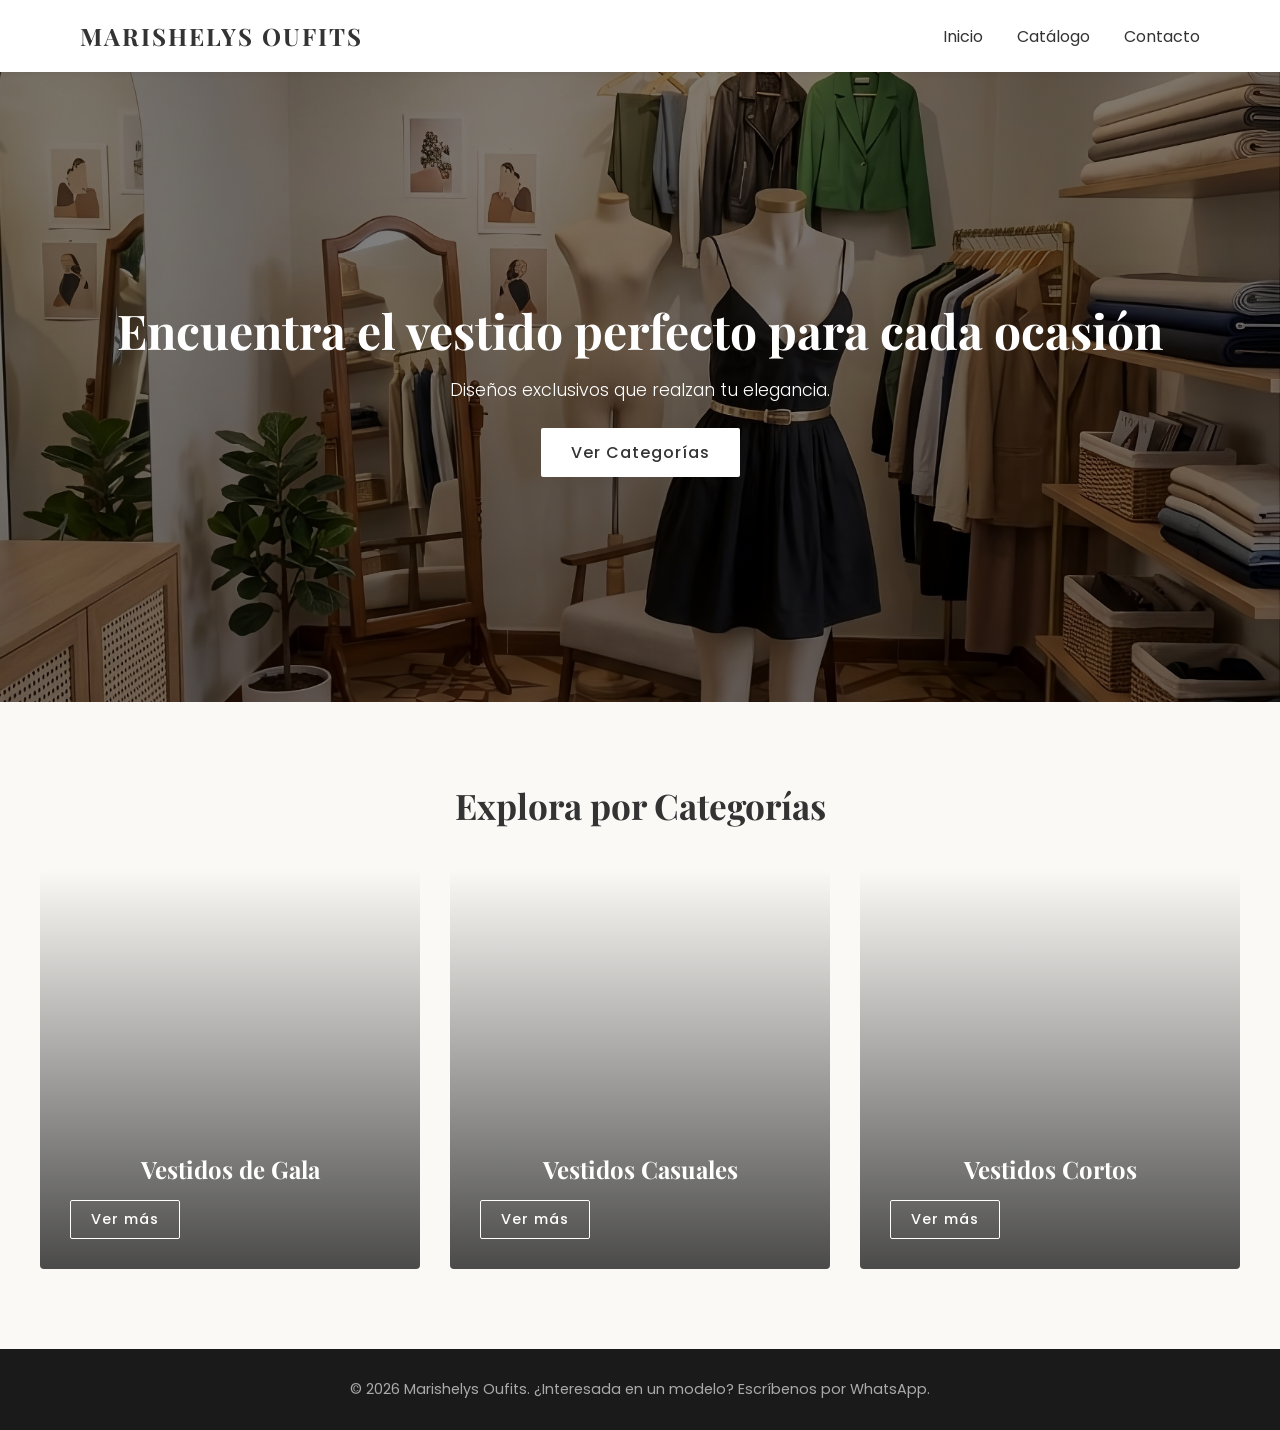
==== commit 439fe5ed: "Add files via upload" ====
--- a/index.html
+++ b/index.html
@@ -3,45 +3,61 @@
 <head>
     <meta charset="UTF-8">
     <meta name="viewport" content="width=device-width, initial-scale=1.0">
-    <title>Marishely's Outfits</title>
-    <link rel="stylesheet" href="styles.css">
+    <title>Boutique de Vestidos | Elegancia y Estilo</title>
+    <link rel="stylesheet" href="css/style.css">
+    <!-- Fuente elegante de Google Fonts -->
+    <link href="https://fonts.googleapis.com/css2?family=Playfair+Display:wght@500;700&family=Poppins:wght@300;400;500&display=swap" rel="stylesheet">
 </head>
 <body>
 
-    <!-- BANNER PRINCIPAL -->
-    <header class="banner">
-        <div class="banner-content">
-            <h1>Marishely's Outfits</h1>
-            <p>Selecciona tus prendas favoritas y arma tu pedido por WhatsApp.</p>
-            <div class="banner-buttons" id="botones-navegacion"></div>
-        </div>
+    <!-- Cabecera / Menú -->
+    <header class="navbar">
+        <div class="logo">MARISHELYS OUFITS</div>
+        <nav>
+            <a href="index.html">Inicio</a>
+            <a href="categorias.html">Catálogo</a>
+            <a href="#contacto">Contacto</a>
+        </nav>
     </header>
 
-    <!-- CONTENEDOR PRINCIPAL DEL CATÁLOGO -->
-    <main class="container" id="catalogo-principal">
-        <!-- Las secciones se dibujarán aquí de forma automática -->
-    </main>
+    <!-- Banner Principal -->
+    <section class="hero">
+        <div class="hero-content">
+            <h1>Encuentra el vestido perfecto para cada ocasión</h1>
+            <p>Diseños exclusivos que realzan tu elegancia.</p>
+            <a href="categorias.html" class="btn-primary">Ver Categorías</a>
+        </div>
+    </section>
 
-    <!-- BARRA FLOTANTE DE PEDIDO GRUPAL (CARRITO) -->
-    <div id="barra-pedido-grupal" class="barra-grupal">
-        <div class="barra-grupal-info">
-            <span id="contador-prendas">0 prendas seleccionadas</span>
-            <strong id="total-pedido">$0.00</strong>
+    <!-- Sección de Categorías Destacadas -->
+    <section class="categories-section">
+        <h2>Explora por Categorías</h2>
+        <div class="category-grid">
+            <div class="category-card" style="background-image: url('img/gala.jpg');">
+                <div class="overlay">
+                    <h3>Vestidos de Gala</h3>
+                    <a href="categorias.html#gala" class="btn-secondary">Ver más</a>
+                </div>
+            </div>
+            <div class="category-card" style="background-image: url('img/casual.jpg');">
+                <div class="overlay">
+                    <h3>Vestidos Casuales</h3>
+                    <a href="categorias.html#casual" class="btn-secondary">Ver más</a>
+                </div>
+            </div>
+            <div class="category-card" style="background-image: url('img/cortos.jpg');">
+                <div class="overlay">
+                    <h3>Vestidos Cortos</h3>
+                    <a href="categorias.html#cortos" class="btn-secondary">Ver más</a>
+                </div>
+            </div>
         </div>
-        <button id="btn-enviar-grupal" class="btn-enviar-todos">Enviar Pedido Conjunto (WhatsApp)</button>
-    </div>
+    </section>
 
-    <!-- PIE DE PÁGINA -->
-    <footer>
-        <div class="footer-content">
-            <p>&copy; 2026 Marishely's Outfits. Todos los derechos reservados.</p>
-            <p>Reserva tus prendas rápidamente y fácilmente con WhatsApp.</p>
-        </div>
+    <!-- Footer -->
+    <footer id="contacto">
+        <p>&copy; 2026 Marishelys Oufits. ¿Interesada en un modelo? Escríbenos por WhatsApp.</p>
     </footer>
 
-    <!-- BOTÓN FLOTANTE PARA SUBIR RÁPIDO -->
-    <button id="btn-subir" class="btn-scroll-top" title="Subir al inicio">↑</button>
-
-    <script src="script.js"></script>
 </body>
-</html>
+</html>
--- a/css/style.css
+++ b/css/style.css
@@ -0,0 +1,380 @@
+/* Estilos generales y tipografía */
+* {
+    margin: 0;
+    padding: 0;
+    box-sizing: border-box;
+}
+
+body {
+    font-family: 'Poppins', sans-serif;
+    color: #333;
+    background-color: #faf9f6; /* Tono nude/marfil muy suave y elegante */
+}
+
+h1, h2, h3 {
+    font-family: 'Playfair Display', serif;
+}
+
+/* Barra de navegación */
+.navbar {
+    display: flex;
+    justify-content: space-between;
+    align-items: center;
+    padding: 20px 80px;
+    background-color: #ffffff;
+    box-shadow: 0 2px 5px rgba(0,0,0,0.05);
+    position: sticky;
+    top: 0;
+    z-index: 1000;
+}
+
+.logo {
+    font-family: 'Playfair Display', serif;
+    font-size: 1.5rem;
+    font-weight: 700;
+    letter-spacing: 2px;
+}
+
+.navbar nav a {
+    margin-left: 30px;
+    text-decoration: none;
+    color: #333;
+    font-weight: 400;
+    transition: color 0.3s;
+}
+
+.navbar nav a:hover {
+    color: #b8977e; /* Tono dorado/bronce elegante */
+}
+
+/* Banner Hero */
+.hero {
+    height: 70vh;
+    /* Cambiamos 0.3 por 0.5 o 0.6 para que se oscurezca más la imagen de fondo */
+    background: linear-gradient(rgba(0,0,0,0.5), rgba(0,0,0,0.5)), url('/img/banner2.jpg') center/cover no-repeat;
+    display: flex;
+    align-items: center;
+    justify-content: center;
+    text-align: center;
+    color: #fff;
+    padding: 0 20px;
+}
+
+.hero-content h1 {
+    font-size: 3rem;
+    margin-bottom: 15px;
+}
+
+.hero-content p {
+    font-size: 1.1rem;
+    margin-bottom: 25px;
+    font-weight: 300;
+}
+
+/* Botones */
+.btn-primary, .btn-secondary {
+    display: inline-block;
+    padding: 12px 30px;
+    background-color: #fff;
+    color: #333;
+    text-decoration: none;
+    font-weight: 500;
+    letter-spacing: 1px;
+    transition: all 0.3s ease;
+    border-radius: 2px;
+}
+
+.btn-primary:hover {
+    background-color: #b8977e;
+    color: #fff;
+}
+
+/* Sección de Categorías */
+.categories-section {
+    padding: 80px 40px;
+    text-align: center;
+}
+
+.categories-section h2 {
+    font-size: 2.2rem;
+    margin-bottom: 40px;
+}
+
+.category-grid {
+    display: grid;
+    grid-template-columns: repeat(auto-fit, minmax(300px, 1fr));
+    gap: 30px;
+    max-width: 1200px;
+    margin: 0 auto;
+}
+
+.category-card {
+    height: 400px;
+    background-size: cover;
+    background-position: center;
+    position: relative;
+    border-radius: 4px;
+    overflow: hidden;
+    cursor: pointer;
+}
+
+.overlay {
+    position: absolute;
+    bottom: 0;
+    left: 0;
+    width: 100%;
+    height: 100%;
+    background: linear-gradient(to top, rgba(0,0,0,0.7), transparent);
+    display: flex;
+    flex-direction: column;
+    justify-content: flex-end;
+    padding: 30px;
+    color: #fff;
+    transition: background 0.3s;
+}
+
+.category-card:hover .overlay {
+    background: linear-gradient(to top, rgba(0,0,0,0.85), rgba(0,0,0,0.2));
+}
+
+.overlay h3 {
+    font-size: 1.5rem;
+    margin-bottom: 15px;
+}
+
+.btn-secondary {
+    background-color: transparent;
+    border: 1px solid #fff;
+    color: #fff;
+    padding: 8px 20px;
+    font-size: 0.9rem;
+    width: fit-content;
+}
+
+.btn-secondary:hover {
+    background-color: #fff;
+    color: #333;
+}
+
+/* Footer */
+footer {
+    background-color: #1a1a1a;
+    color: #aaa;
+    text-align: center;
+    padding: 30px;
+    font-size: 0.9rem;
+}
+
+/* Estilos específicos para la página de Catálogo */
+.catalog-header {
+    text-align: center;
+    padding: 60px 20px 30px;
+    background-color: #ffffff;
+}
+
+.catalog-header h1 {
+    font-size: 2.5rem;
+    margin-bottom: 10px;
+}
+
+.catalog-header p {
+    color: #666;
+    margin-bottom: 30px;
+}
+
+/* Botones de Filtro */
+.filter-buttons {
+    display: flex;
+    justify-content: center;
+    gap: 15px;
+    flex-wrap: wrap;
+}
+
+.filter-btn {
+    padding: 8px 20px;
+    background-color: #f1ede9;
+    border: none;
+    border-radius: 20px;
+    cursor: pointer;
+    font-family: 'Poppins', sans-serif;
+    font-size: 0.9rem;
+    color: #555;
+    transition: all 0.3s ease;
+}
+
+.filter-btn:hover, .filter-btn.active {
+    background-color: #b8977e;
+    color: #fff;
+}
+
+/* Cuadrícula de Productos */
+.products-section {
+    padding: 50px 40px;
+    max-width: 1200px;
+    margin: 0 auto;
+}
+
+.product-grid {
+    display: grid;
+    grid-template-columns: repeat(auto-fit, minmax(280px, 1fr));
+    gap: 30px;
+}
+
+.product-card {
+    background-color: #ffffff;
+    border-radius: 6px;
+    overflow: hidden;
+    box-shadow: 0 4px 10px rgba(0,0,0,0.03);
+    transition: transform 0.3s ease, box-shadow 0.3s ease;
+}
+
+.product-card:hover {
+    transform: translateY(-5px);
+    box-shadow: 0 8px 20px rgba(0,0,0,0.08);
+}
+
+.product-img {
+    height: 350px;
+    background-size: cover;
+    background-position: center;
+    position: relative;
+}
+
+.product-img .tag {
+    position: absolute;
+    top: 15px;
+    right: 15px;
+    background-color: rgba(255, 255, 255, 0.9);
+    padding: 4px 12px;
+    font-size: 0.75rem;
+    font-weight: 500;
+    border-radius: 4px;
+    text-transform: uppercase;
+    letter-spacing: 1px;
+}
+
+.product-info {
+    padding: 20px;
+    text-align: left;
+}
+
+.product-info h3 {
+    font-size: 1.15rem;
+    margin-bottom: 8px;
+    color: #222;
+}
+
+.product-info .price {
+    font-size: 1.1rem;
+    font-weight: 600;
+    color: #b8977e;
+    margin-bottom: 5px;
+}
+
+.product-info .sizes {
+    font-size: 0.85rem;
+    color: #777;
+    margin-bottom: 15px;
+}
+
+/* Botón de WhatsApp en Productos */
+.btn-whatsapp {
+    display: block;
+    width: 100%;
+    text-align: center;
+    background-color: #25d366; /* Color oficial de WhatsApp */
+    color: #fff;
+    padding: 10px 0;
+    text-decoration: none;
+    border-radius: 4px;
+    font-size: 0.9rem;
+    font-weight: 500;
+    transition: background 0.3s;
+}
+
+.btn-whatsapp:hover {
+    background-color: #1ebe5d;
+}
+
+/* ==========================================
+   DISEÑO RESPONSIVO PARA MÓVILES Y TABLETS
+   ================================---------- */
+
+@media screen and (max-width: 768px) {
+    /* Barra de navegación adaptable */
+    .navbar {
+        padding: 15px 20px;
+        flex-direction: column;
+        gap: 10px;
+        text-align: center;
+    }
+
+    .navbar nav a {
+        margin: 0 10px;
+        font-size: 0.9rem;
+    }
+
+    /* Banner Principal (Hero) en móviles */
+    .hero {
+        height: 60vh;
+        padding: 0 15px;
+    }
+
+    .hero-content h1 {
+        font-size: 2rem;
+    }
+
+    .hero-content p {
+        font-size: 0.95rem;
+    }
+
+    /* Secciones de categorías y catálogo */
+    .categories-section {
+        padding: 40px 20px;
+    }
+
+    .categories-section h2, 
+    .catalog-header h1 {
+        font-size: 1.8rem;
+    }
+
+    .catalog-header {
+        padding: 40px 15px 20px;
+    }
+
+    /* Botones de filtro en móviles (permiten scroll horizontal si son muchos) */
+    .filter-buttons {
+        gap: 8px;
+        padding: 0 10px;
+    }
+
+    .filter-btn {
+        padding: 6px 14px;
+        font-size: 0.8rem;
+    }
+
+    /* Cuadrícula de productos de 1 sola columna en pantallas pequeñas */
+    .products-section {
+        padding: 30px 15px;
+    }
+
+    .product-grid {
+        grid-template-columns: 1fr; /* Una tarjeta por línea en celulares */
+        gap: 20px;
+    }
+
+    .product-img {
+        height: 300px; /* Imagen un poco más compacta en celulares */
+    }
+}
+
+/* Para pantallas medianas (Tablets) */
+@media screen and (min-width: 769px) and (max-width: 1024px) {
+    .navbar {
+        padding: 20px 40px;
+    }
+
+    .product-grid {
+        grid-template-columns: repeat(2, 1fr); /* Dos columnas en tablets */
+    }
+}
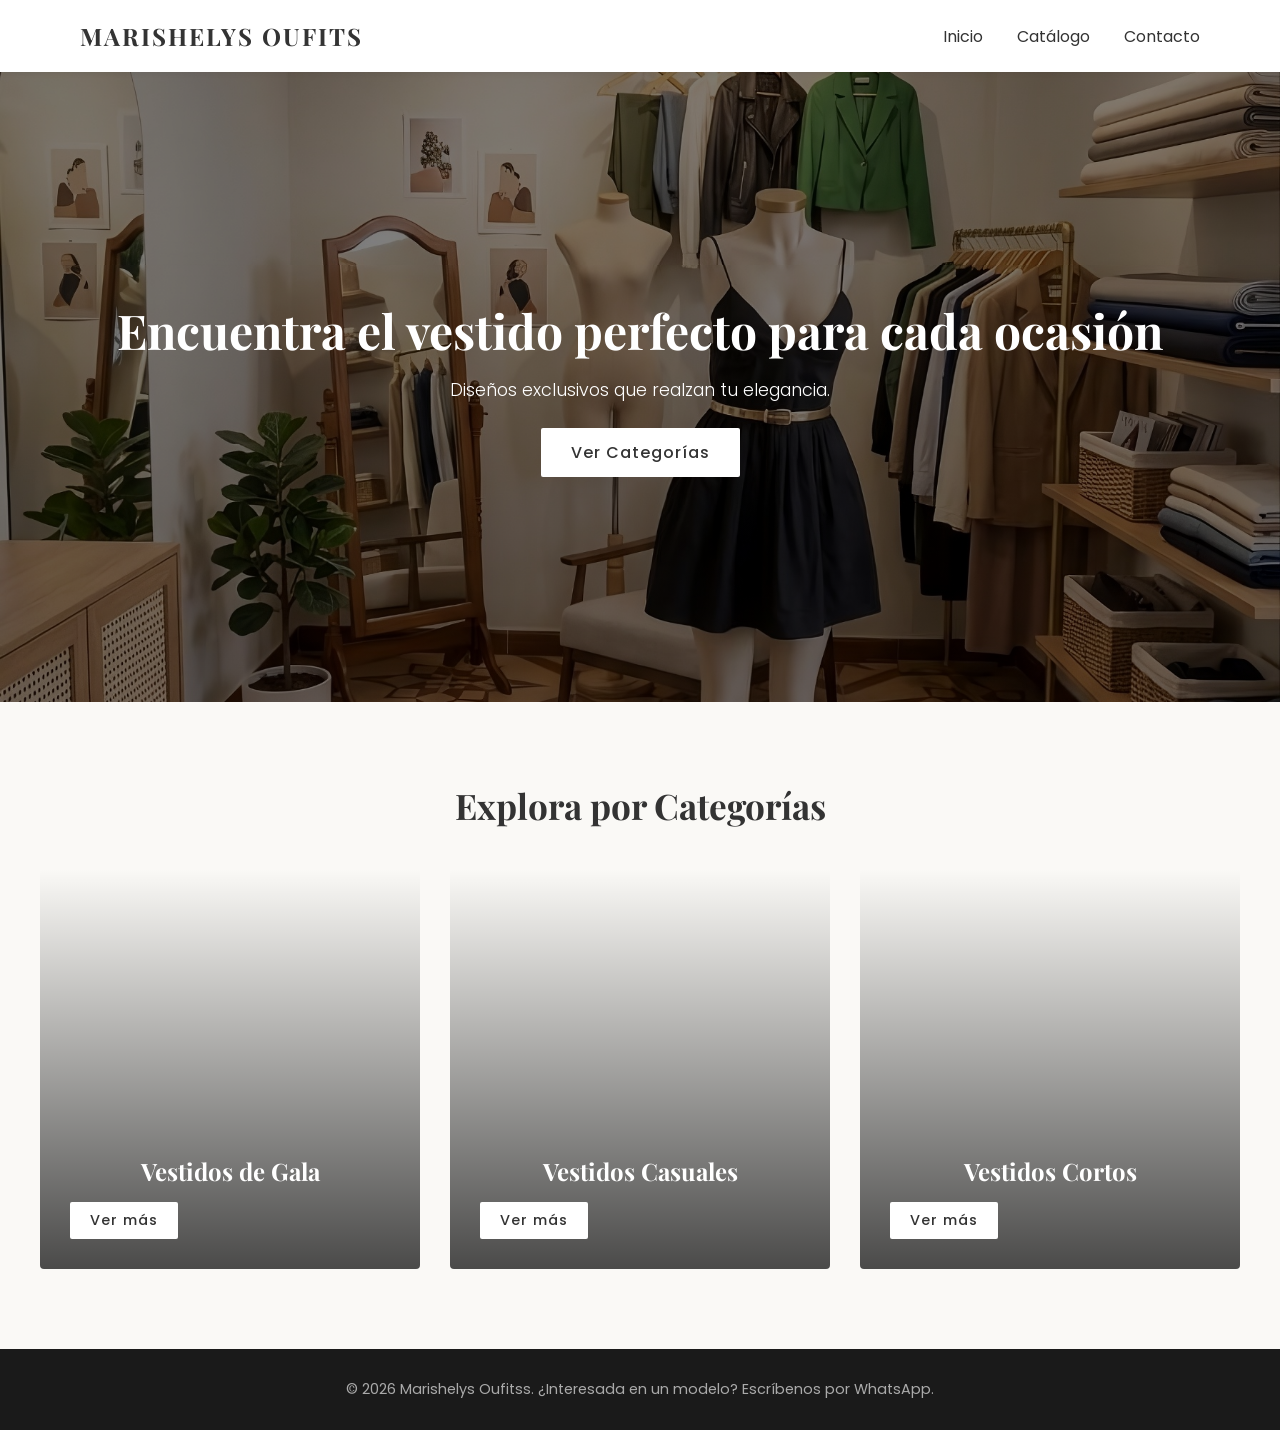
==== commit ebc46ad4: "Add files via upload" ====
--- a/index.html
+++ b/index.html
@@ -33,22 +33,22 @@
     <section class="categories-section">
         <h2>Explora por Categorías</h2>
         <div class="category-grid">
-            <div class="category-card" style="background-image: url('img/gala.jpg');">
+            <div class="category-card" style="background-image: url('https://i.postimg.cc/7YnrGLYn/image.png');">
                 <div class="overlay">
                     <h3>Vestidos de Gala</h3>
-                    <a href="categorias.html#gala" class="btn-secondary">Ver más</a>
+                    <a href="categorias.html?categoria=gala" class="btn-ver-mas">Ver más</a>
                 </div>
             </div>
-            <div class="category-card" style="background-image: url('img/casual.jpg');">
+            <div class="category-card" style="background-image: url('https://i.postimg.cc/Bb3w4xF5/image.png');">
                 <div class="overlay">
                     <h3>Vestidos Casuales</h3>
-                    <a href="categorias.html#casual" class="btn-secondary">Ver más</a>
+                    <a href="categorias.html?categoria=casual" class="btn-ver-mas">Ver más</a>
                 </div>
             </div>
-            <div class="category-card" style="background-image: url('img/cortos.jpg');">
+            <div class="category-card" style="background-image: url('https://i.postimg.cc/X7QD6BYC/image.png');">
                 <div class="overlay">
                     <h3>Vestidos Cortos</h3>
-                    <a href="categorias.html#cortos" class="btn-secondary">Ver más</a>
+                    <a href="categorias.html?categoria=cortos" class="btn-ver-mas">Ver más</a>
                 </div>
             </div>
         </div>
@@ -56,7 +56,7 @@
 
     <!-- Footer -->
     <footer id="contacto">
-        <p>&copy; 2026 Marishelys Oufits. ¿Interesada en un modelo? Escríbenos por WhatsApp.</p>
+        <p>&copy; 2026 Marishelys Oufitss. ¿Interesada en un modelo? Escríbenos por WhatsApp.</p>
     </footer>
 
 </body>
--- a/css/style.css
+++ b/css/style.css
@@ -216,8 +216,13 @@
 
 .product-grid {
     display: grid;
-    grid-template-columns: repeat(auto-fit, minmax(280px, 1fr));
+    /* Fija exactamente 3 columnas como máximo, con un tamaño ideal */
+    grid-template-columns: repeat(3, minmax(280px, 350px)); 
     gap: 30px;
+    justify-content: start; /* Alinea las tarjetas a la izquierda si hay 1 o 2 productos */
+    max-width: 1200px;
+    margin: 0 auto;
+    padding: 20px;
 }
 
 .product-card {
@@ -377,4 +382,114 @@
     .product-grid {
         grid-template-columns: repeat(2, 1fr); /* Dos columnas en tablets */
     }
+}
+
+.btn-zoom {
+    position: absolute;
+    bottom: 15px;
+    left: 15px;
+    background-color: rgba(0, 0, 0, 0.7);
+    color: #fff;
+    border: none;
+    padding: 6px 12px;
+    border-radius: 4px;
+    font-size: 0.8rem;
+    cursor: pointer;
+    font-family: 'Poppins', sans-serif;
+    transition: background 0.3s;
+}
+
+.btn-zoom:hover {
+    background-color: #b8977e;
+}
+
+/* Corrección total para que el Modal cubra toda la pantalla y centre la imagen */
+.modal {
+    display: none;
+    position: fixed;
+    z-index: 9999; /* Asegura que esté por encima de la barra de navegación y los elementos */
+    left: 0;
+    top: 0;
+    width: 100vw;
+    height: 100vh;
+    background-color: rgba(0, 0, 0, 0.85); /* Fondo oscuro elegante */
+    justify-content: center;
+    align-items: center;
+    flex-direction: column;
+}
+
+.modal-container {
+    position: relative;
+    max-width: 90%;
+    max-height: 75vh;
+    overflow: hidden;
+    border-radius: 6px;
+    box-shadow: 0 10px 30px rgba(0,0,0,0.5);
+    background-color: #000;
+    display: flex;
+    justify-content: center;
+    align-items: center;
+}
+
+#imgExpanded {
+    display: block;
+    max-height: 75vh;
+    max-width: 100%;
+    object-fit: contain;
+    cursor: crosshair;
+}
+
+#lensResult {
+    position: absolute;
+    top: 0;
+    left: 0;
+    width: 100%;
+    height: 100%;
+    background-repeat: no-repeat;
+    display: none;
+    pointer-events: none;
+}
+
+#caption {
+    margin-top: 15px;
+    color: #fff;
+    font-family: 'Playfair Display', serif;
+    font-size: 1.3rem;
+    text-align: center;
+}
+
+.close-modal {
+    position: absolute;
+    top: 30px;
+    right: 40px;
+    color: #fff;
+    font-size: 45px;
+    font-weight: 300;
+    cursor: pointer;
+    z-index: 10000;
+}
+
+.close-modal:hover {
+    color: #b8977e;
+}
+
+/* Asegura que los enlaces con formato de botón conserven su diseño original */
+a.btn-ver-mas {
+   display: inline-block;
+    padding: 8px 20px;
+    background-color: #fff;
+    color: #333;
+    text-decoration: none;
+    font-size: 0.9rem;
+    font-weight: 500;
+    letter-spacing: 1px;
+    border-radius: 2px;
+    width: fit-content;
+    transition: all 0.3s ease;
+    
+}
+
+a.btn-ver-mas:hover{
+    background-color: #b8977e;
+    color: #fff;
 }
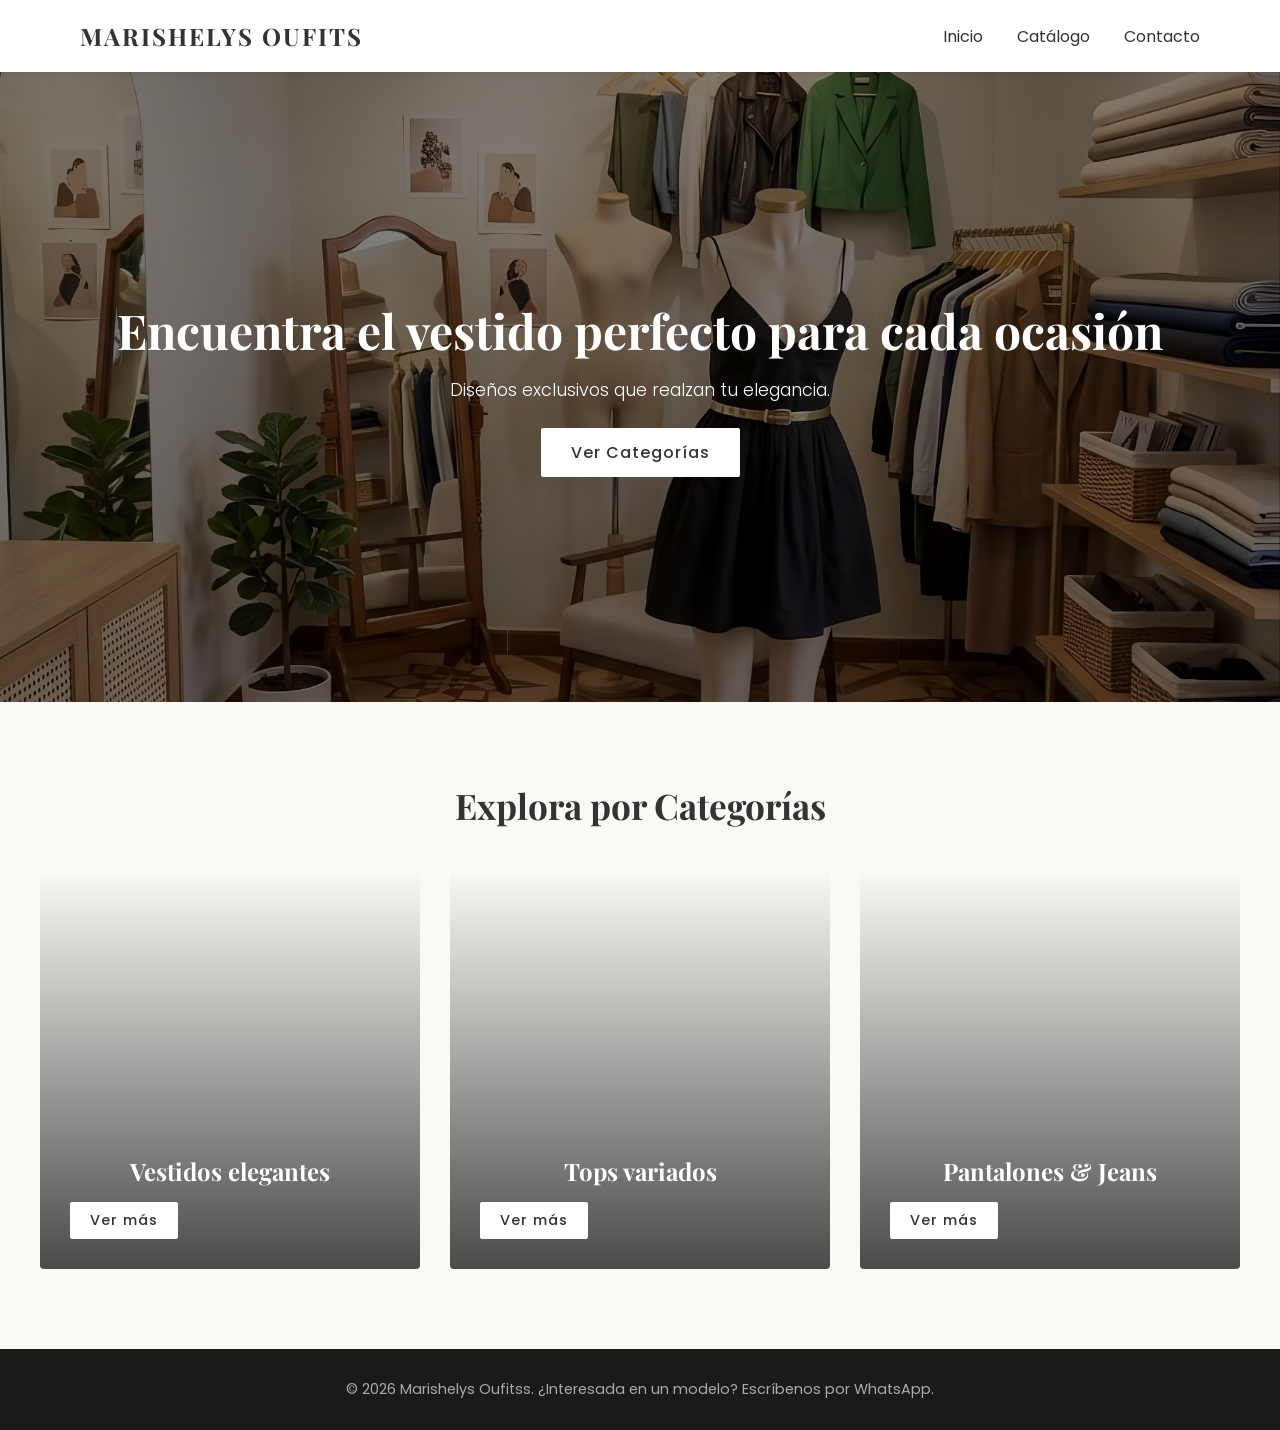
==== commit 6d90424e: "q2" ====
--- a/index.html
+++ b/index.html
@@ -35,20 +35,20 @@
         <div class="category-grid">
             <div class="category-card" style="background-image: url('https://i.postimg.cc/7YnrGLYn/image.png');">
                 <div class="overlay">
-                    <h3>Vestidos de Gala</h3>
-                    <a href="categorias.html?categoria=gala" class="btn-ver-mas">Ver más</a>
+                    <h3>Vestidos elegantes</h3>
+                    <a href="categorias.html?categoria=vestidos" class="btn-ver-mas">Ver más</a>
                 </div>
             </div>
             <div class="category-card" style="background-image: url('https://i.postimg.cc/Bb3w4xF5/image.png');">
                 <div class="overlay">
-                    <h3>Vestidos Casuales</h3>
-                    <a href="categorias.html?categoria=casual" class="btn-ver-mas">Ver más</a>
+                    <h3>Tops variados</h3>
+                    <a href="categorias.html?categoria=tops" class="btn-ver-mas">Ver más</a>
                 </div>
             </div>
             <div class="category-card" style="background-image: url('https://i.postimg.cc/X7QD6BYC/image.png');">
                 <div class="overlay">
-                    <h3>Vestidos Cortos</h3>
-                    <a href="categorias.html?categoria=cortos" class="btn-ver-mas">Ver más</a>
+                    <h3>Pantalones & Jeans</h3>
+                    <a href="categorias.html?categoria=pantalones" class="btn-ver-mas">Ver más</a>
                 </div>
             </div>
         </div>
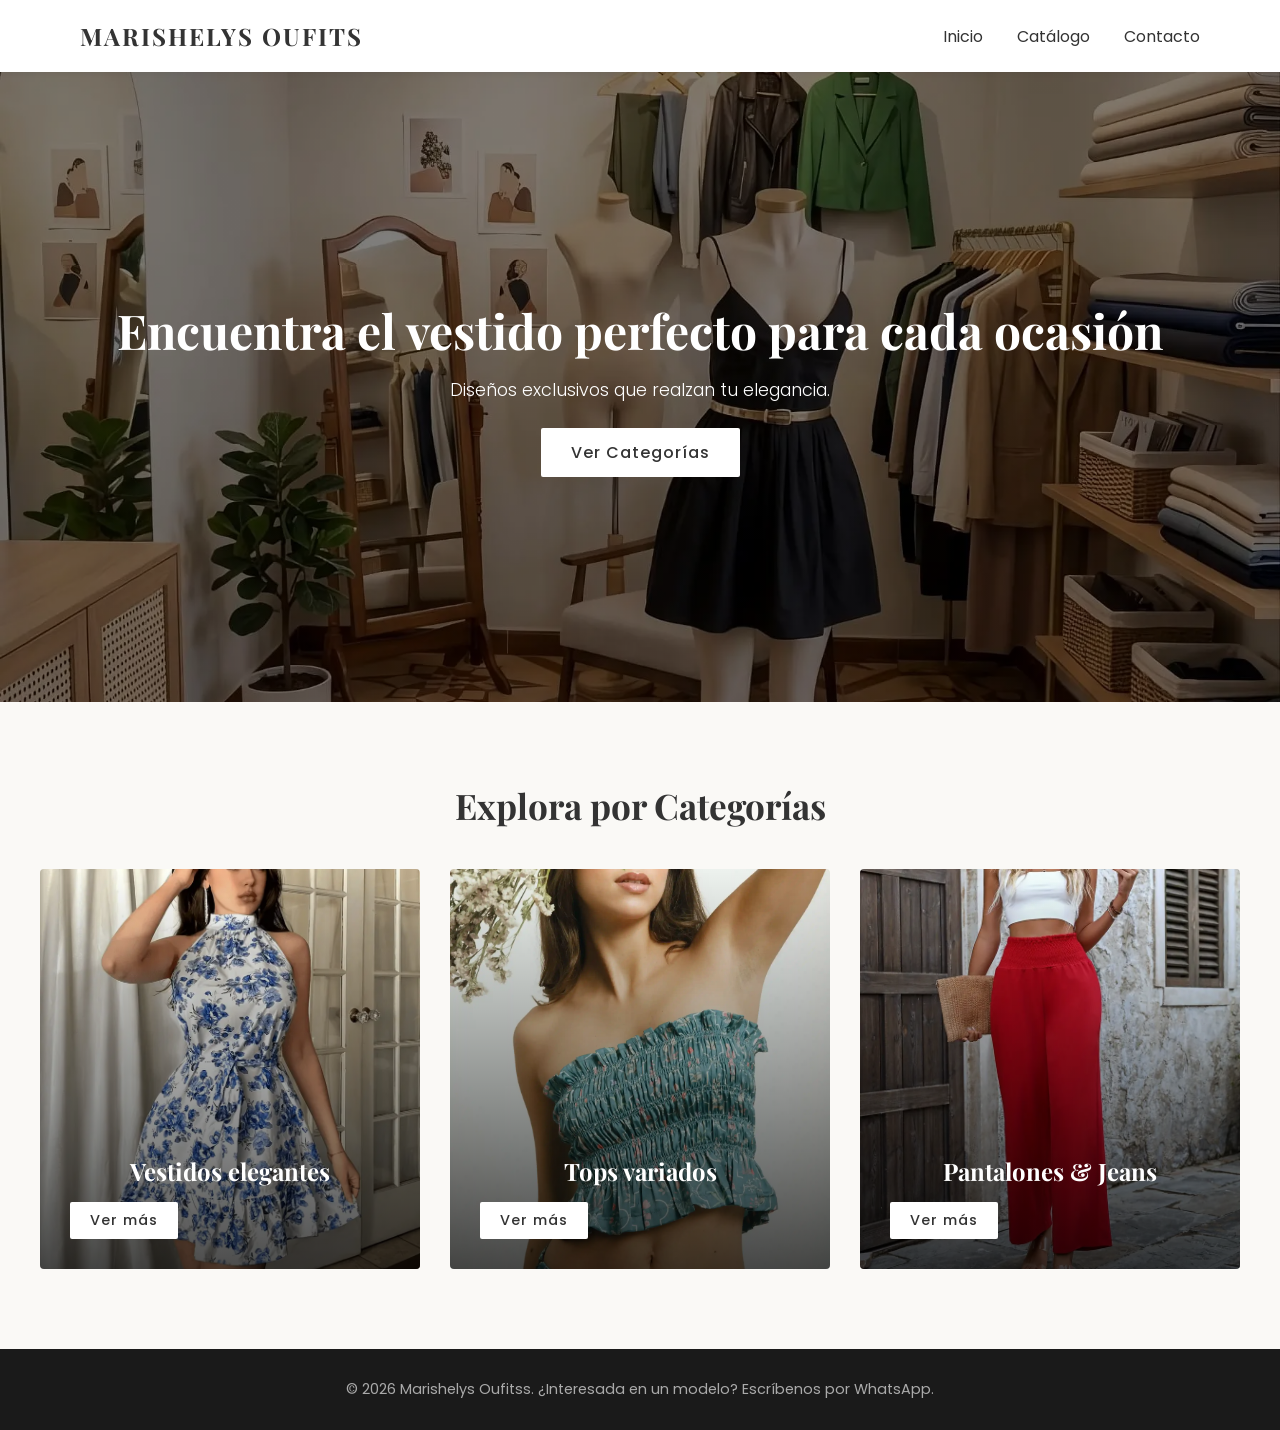
==== commit 6aa72e8b: "q3" ====
--- a/index.html
+++ b/index.html
@@ -33,19 +33,19 @@
     <section class="categories-section">
         <h2>Explora por Categorías</h2>
         <div class="category-grid">
-            <div class="category-card" style="background-image: url('https://i.postimg.cc/7YnrGLYn/image.png');">
+            <div class="category-card" style="background-image: url('/img/vestidos.webp');">
                 <div class="overlay">
                     <h3>Vestidos elegantes</h3>
                     <a href="categorias.html?categoria=vestidos" class="btn-ver-mas">Ver más</a>
                 </div>
             </div>
-            <div class="category-card" style="background-image: url('https://i.postimg.cc/Bb3w4xF5/image.png');">
+            <div class="category-card" style="background-image: url('/img/tops.webp');">
                 <div class="overlay">
                     <h3>Tops variados</h3>
                     <a href="categorias.html?categoria=tops" class="btn-ver-mas">Ver más</a>
                 </div>
             </div>
-            <div class="category-card" style="background-image: url('https://i.postimg.cc/X7QD6BYC/image.png');">
+            <div class="category-card" style="background-image: url('/img/pantalones.webp');">
                 <div class="overlay">
                     <h3>Pantalones & Jeans</h3>
                     <a href="categorias.html?categoria=pantalones" class="btn-ver-mas">Ver más</a>
--- a/css/style.css
+++ b/css/style.css
@@ -51,7 +51,7 @@
 .hero {
     height: 70vh;
     /* Cambiamos 0.3 por 0.5 o 0.6 para que se oscurezca más la imagen de fondo */
-    background: linear-gradient(rgba(0,0,0,0.5), rgba(0,0,0,0.5)), url('/img/banner2.jpg') center/cover no-repeat;
+    background: linear-gradient(rgba(0,0,0,0.5), rgba(0,0,0,0.5)), url('/img/banner.webp') center/cover no-repeat;
     display: flex;
     align-items: center;
     justify-content: center;
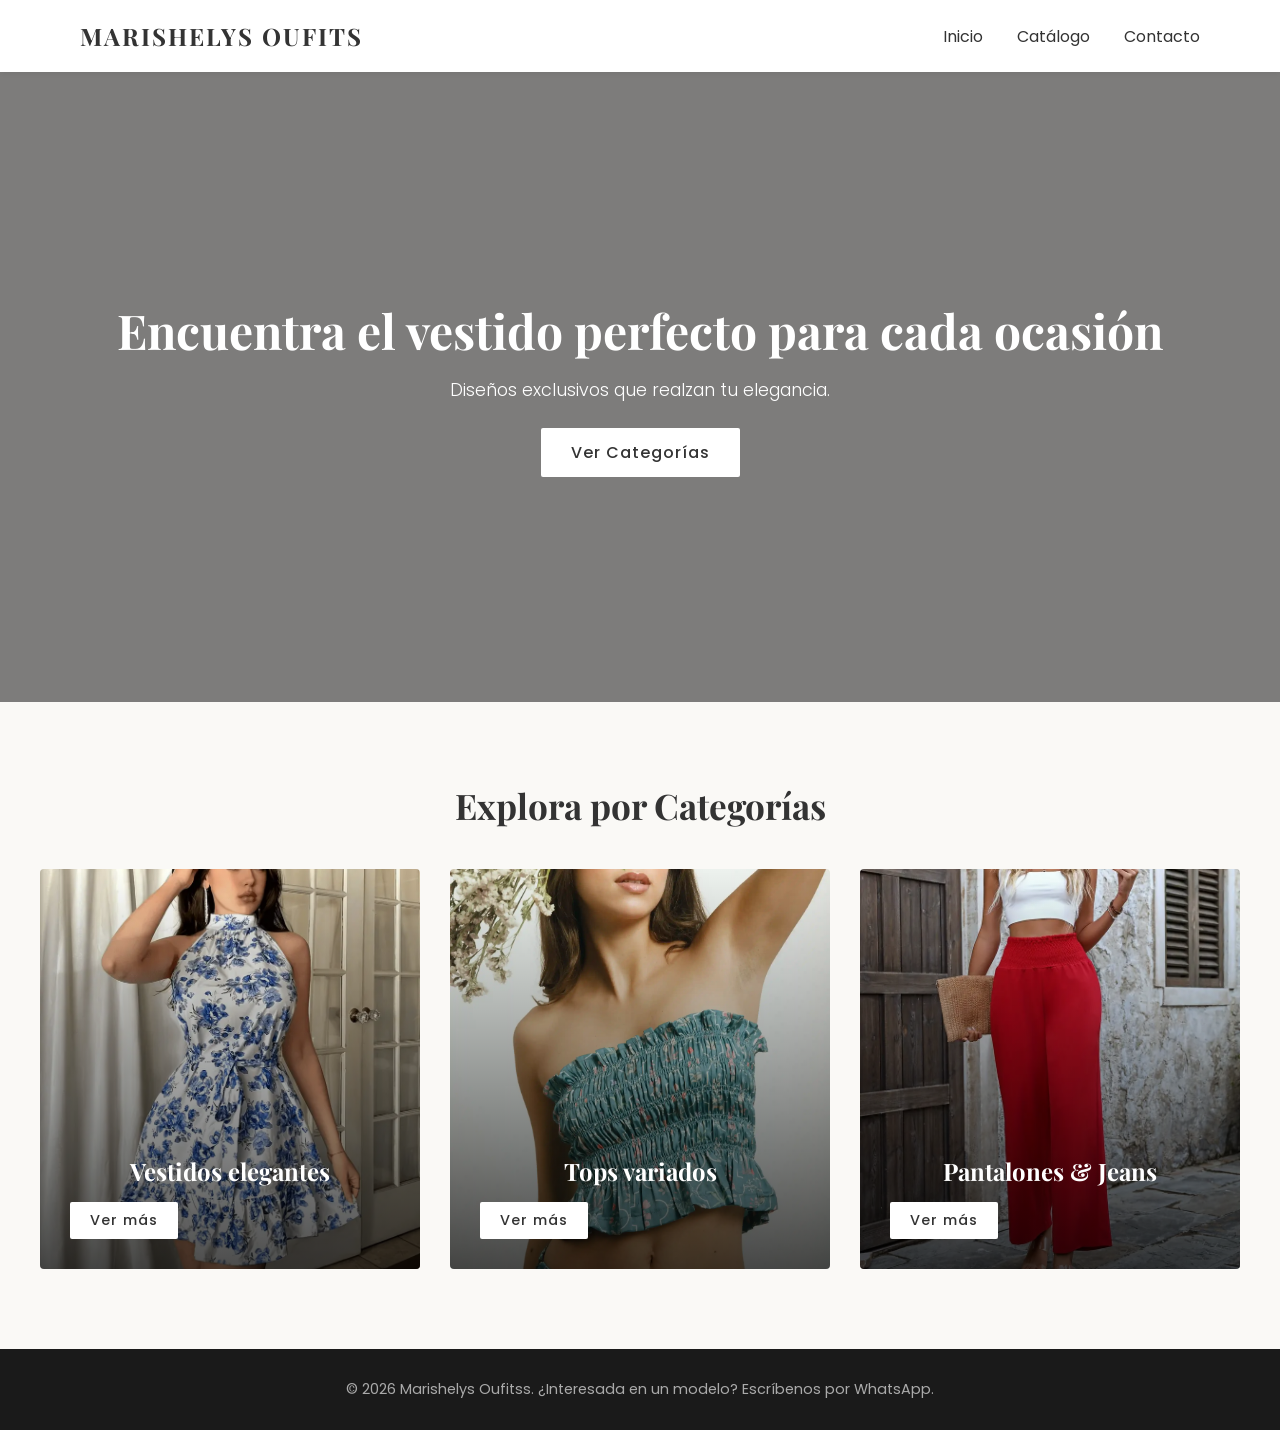
==== commit f82ce23e: "q4" ====
--- a/index.html
+++ b/index.html
@@ -33,19 +33,19 @@
     <section class="categories-section">
         <h2>Explora por Categorías</h2>
         <div class="category-grid">
-            <div class="category-card" style="background-image: url('/img/vestidos.webp');">
+            <div class="category-card" style="background-image: url('img/vestidos.webp');">
                 <div class="overlay">
                     <h3>Vestidos elegantes</h3>
                     <a href="categorias.html?categoria=vestidos" class="btn-ver-mas">Ver más</a>
                 </div>
             </div>
-            <div class="category-card" style="background-image: url('/img/tops.webp');">
+            <div class="category-card" style="background-image: url('img/tops.webp');">
                 <div class="overlay">
                     <h3>Tops variados</h3>
                     <a href="categorias.html?categoria=tops" class="btn-ver-mas">Ver más</a>
                 </div>
             </div>
-            <div class="category-card" style="background-image: url('/img/pantalones.webp');">
+            <div class="category-card" style="background-image: url('img/pantalones.webp');">
                 <div class="overlay">
                     <h3>Pantalones & Jeans</h3>
                     <a href="categorias.html?categoria=pantalones" class="btn-ver-mas">Ver más</a>
--- a/css/style.css
+++ b/css/style.css
@@ -51,7 +51,7 @@
 .hero {
     height: 70vh;
     /* Cambiamos 0.3 por 0.5 o 0.6 para que se oscurezca más la imagen de fondo */
-    background: linear-gradient(rgba(0,0,0,0.5), rgba(0,0,0,0.5)), url('/img/banner.webp') center/cover no-repeat;
+    background: linear-gradient(rgba(0,0,0,0.5), rgba(0,0,0,0.5)), url('img/banner.webp') center/cover no-repeat;
     display: flex;
     align-items: center;
     justify-content: center;
